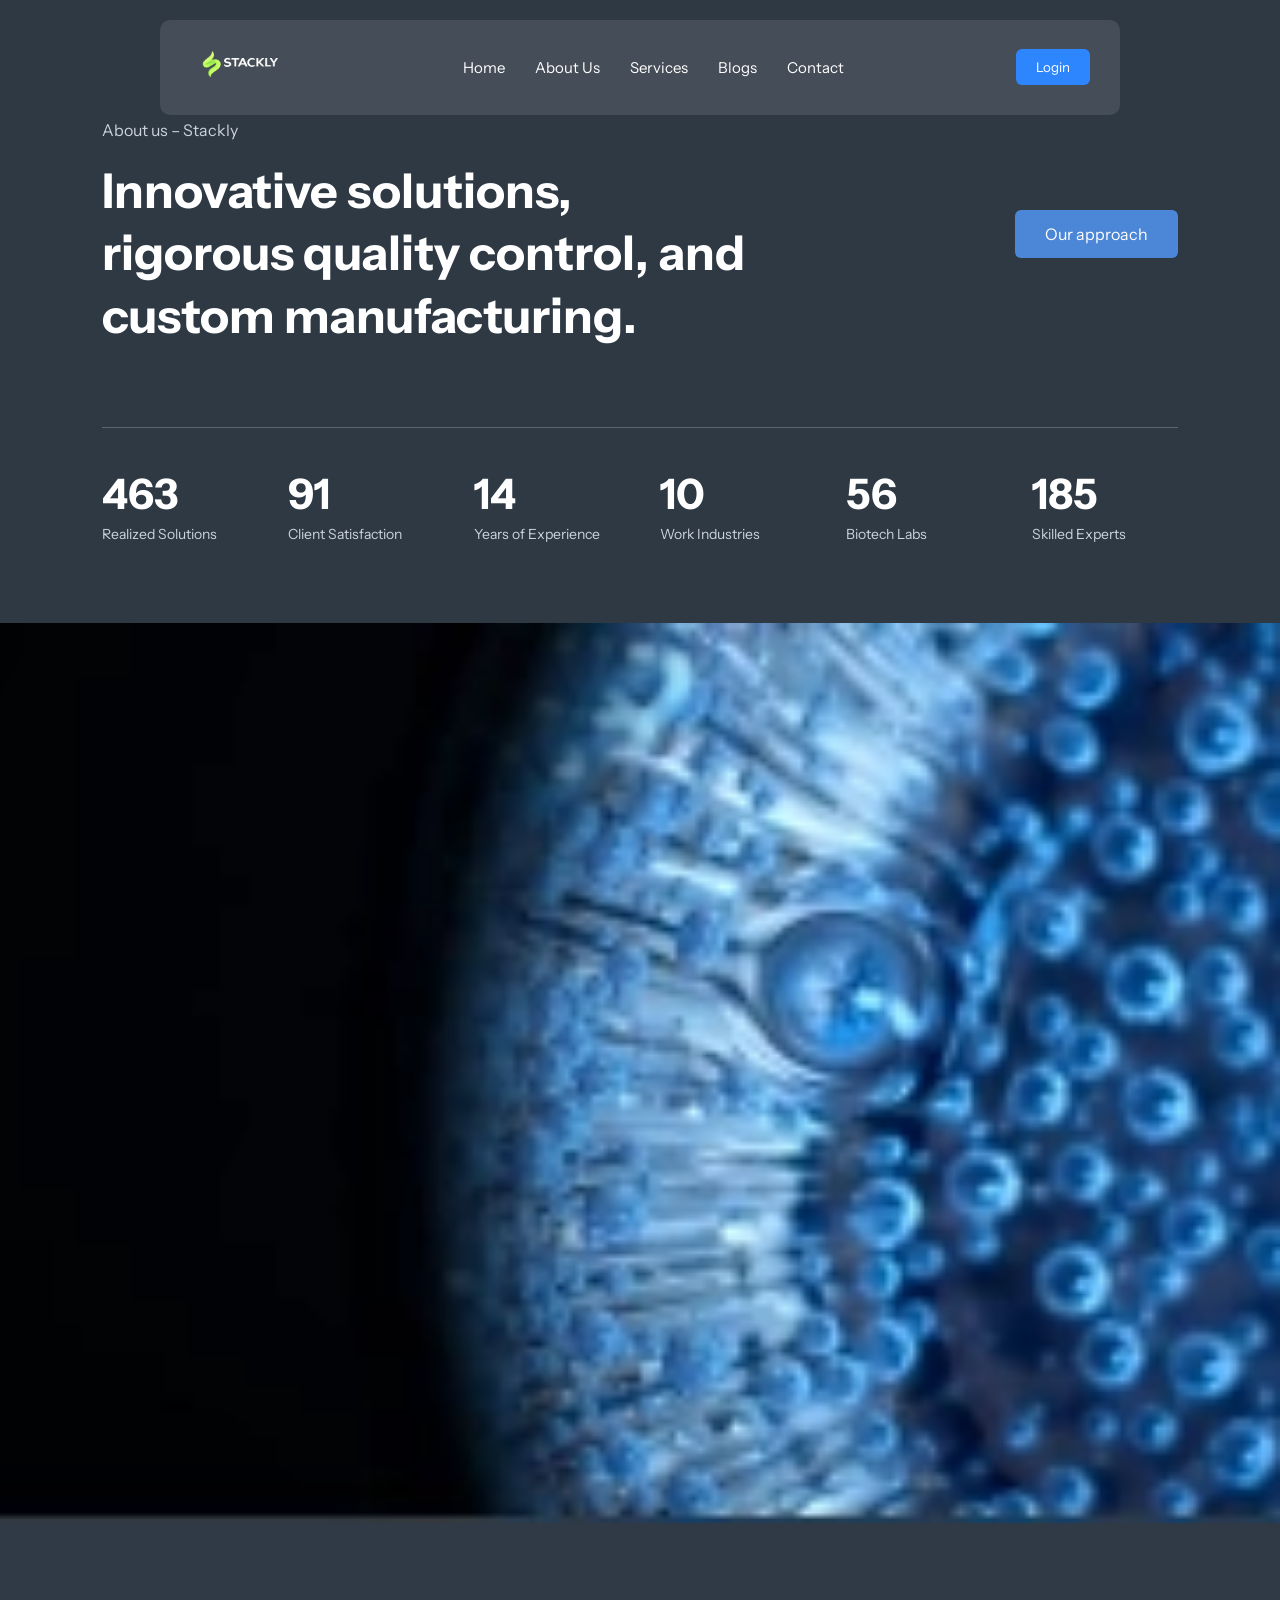
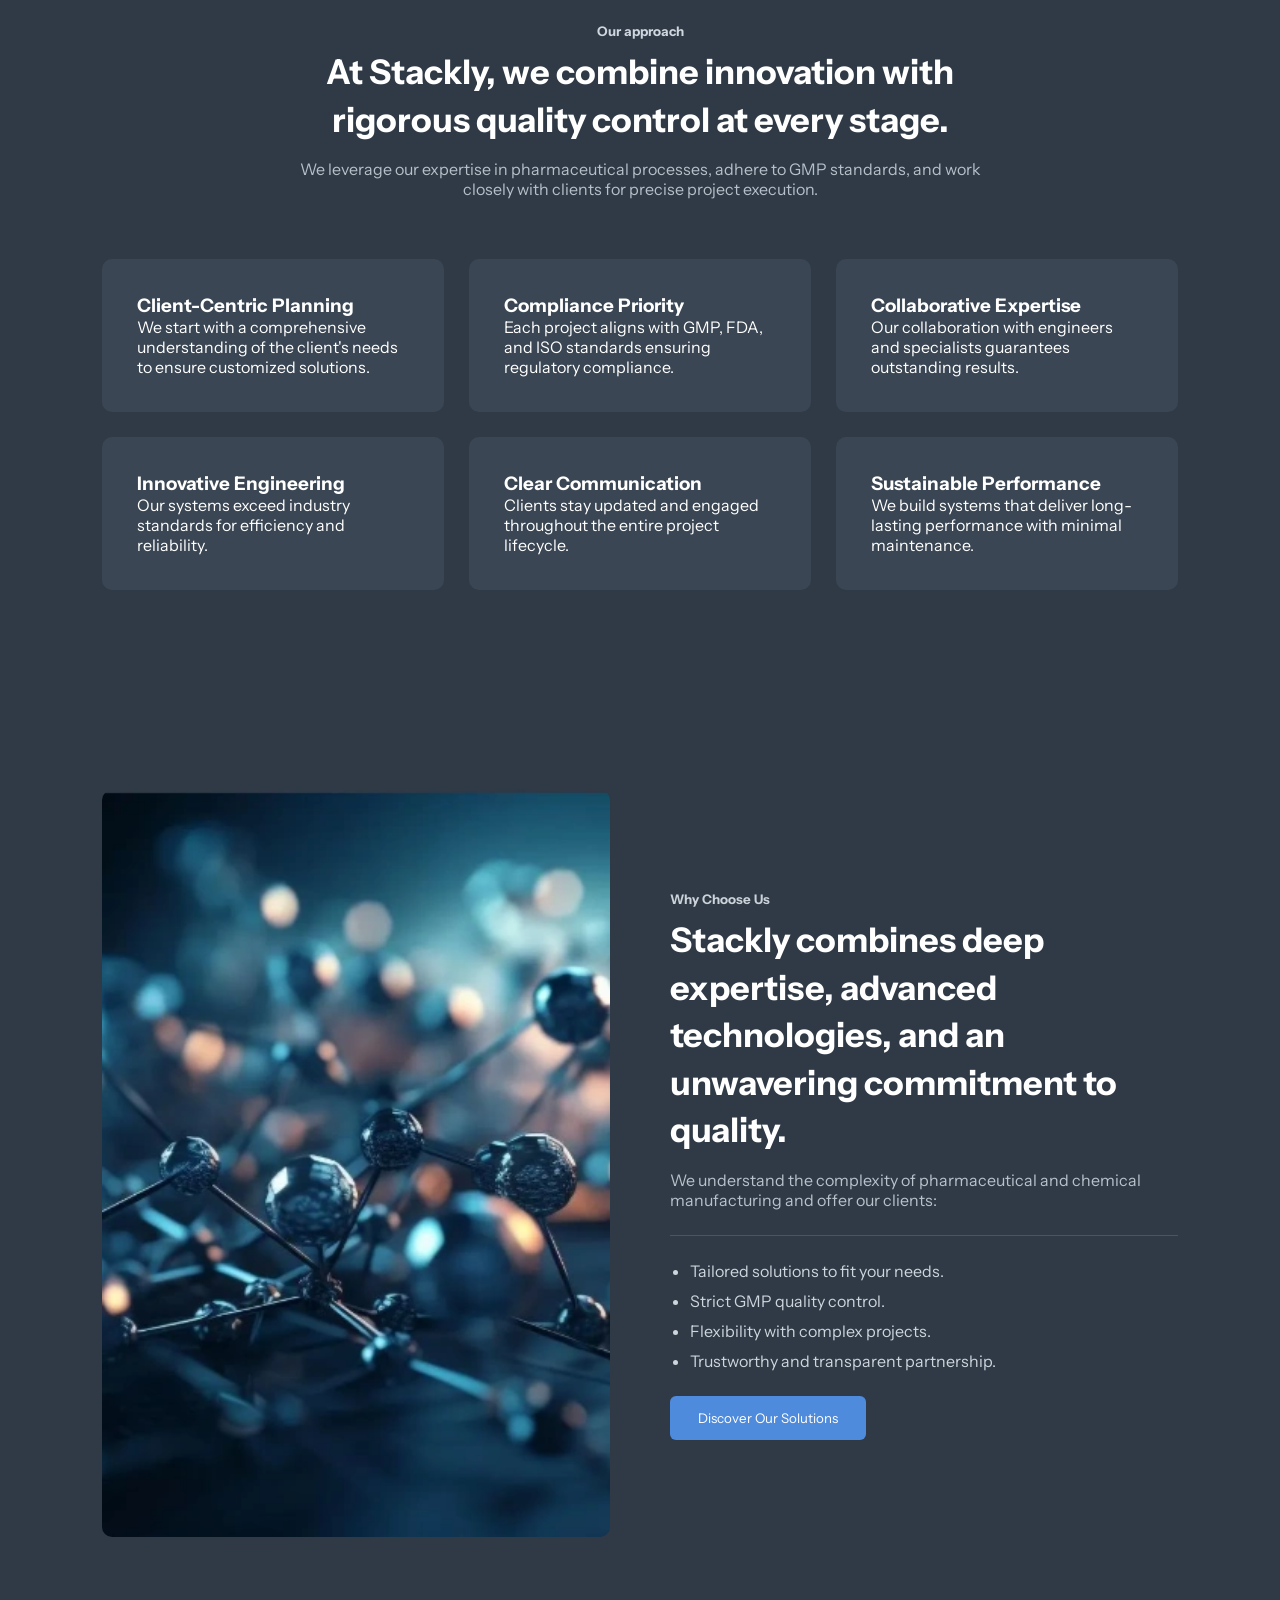
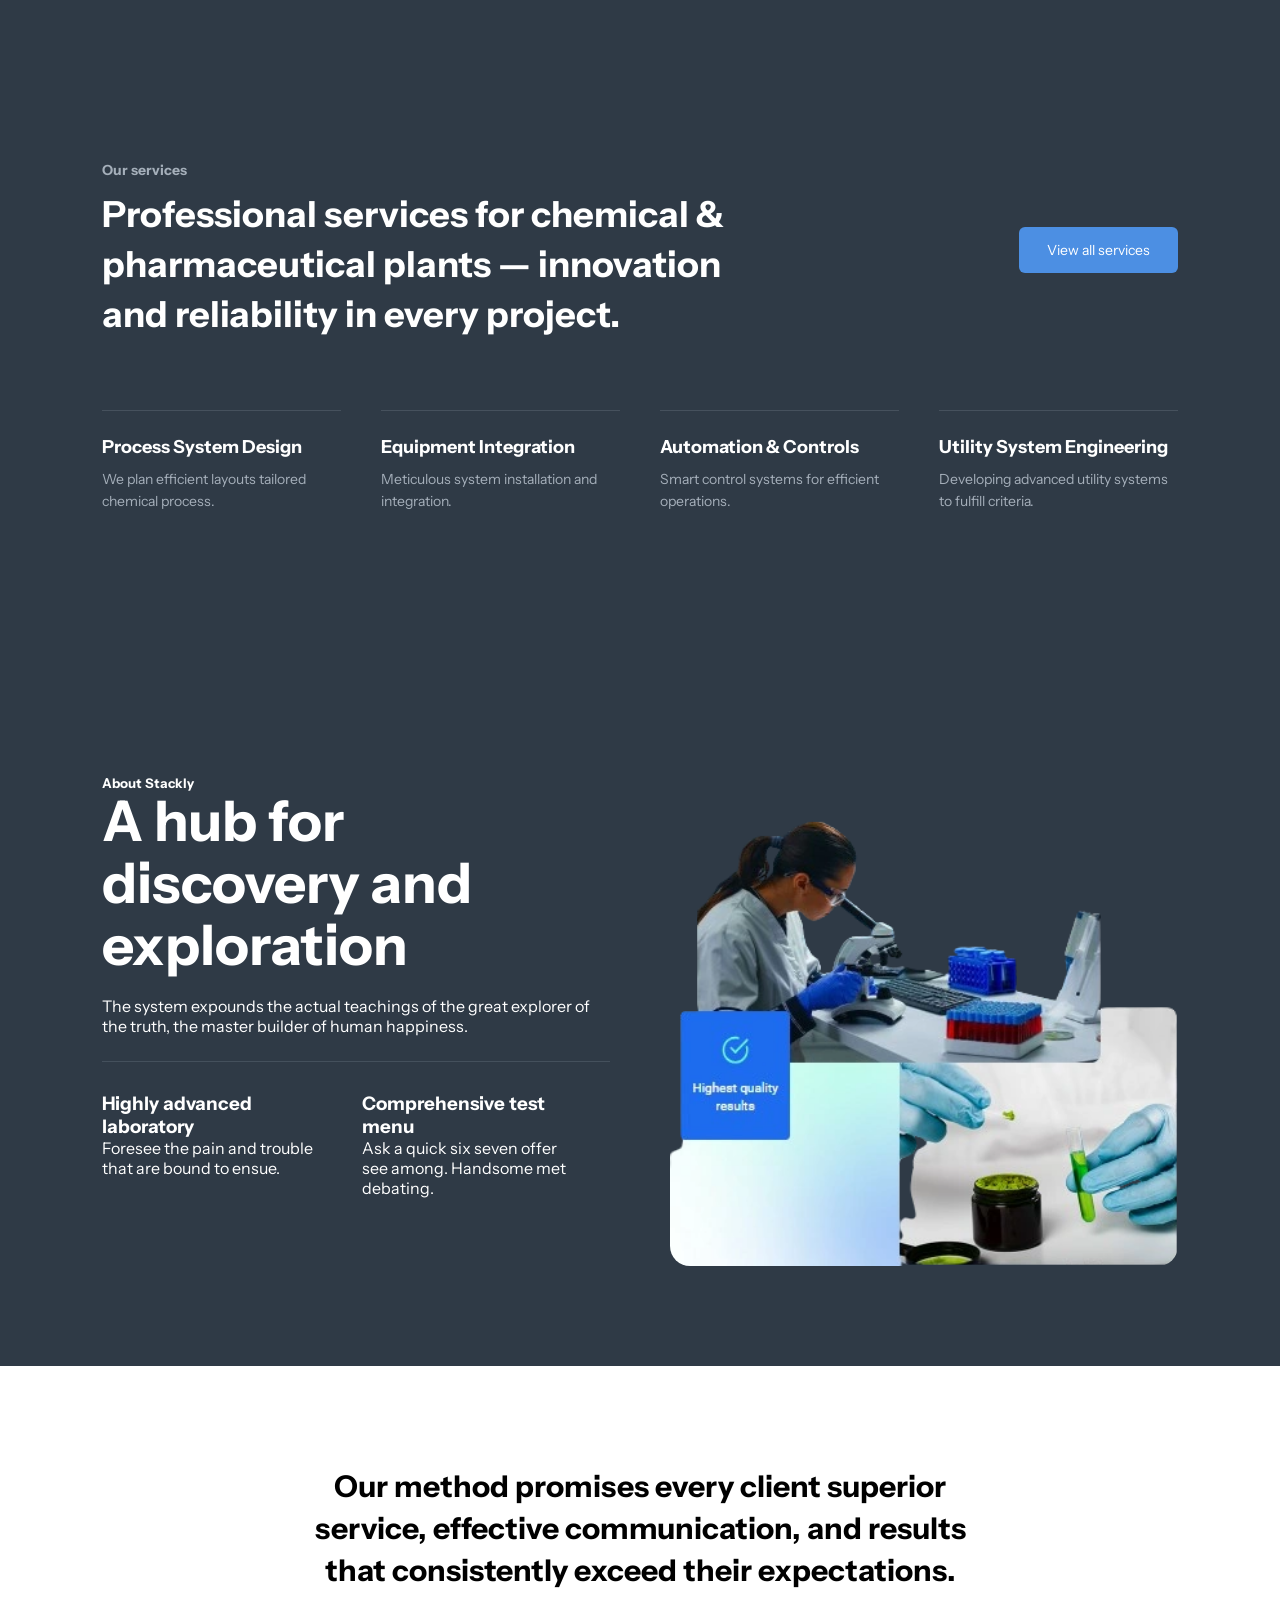
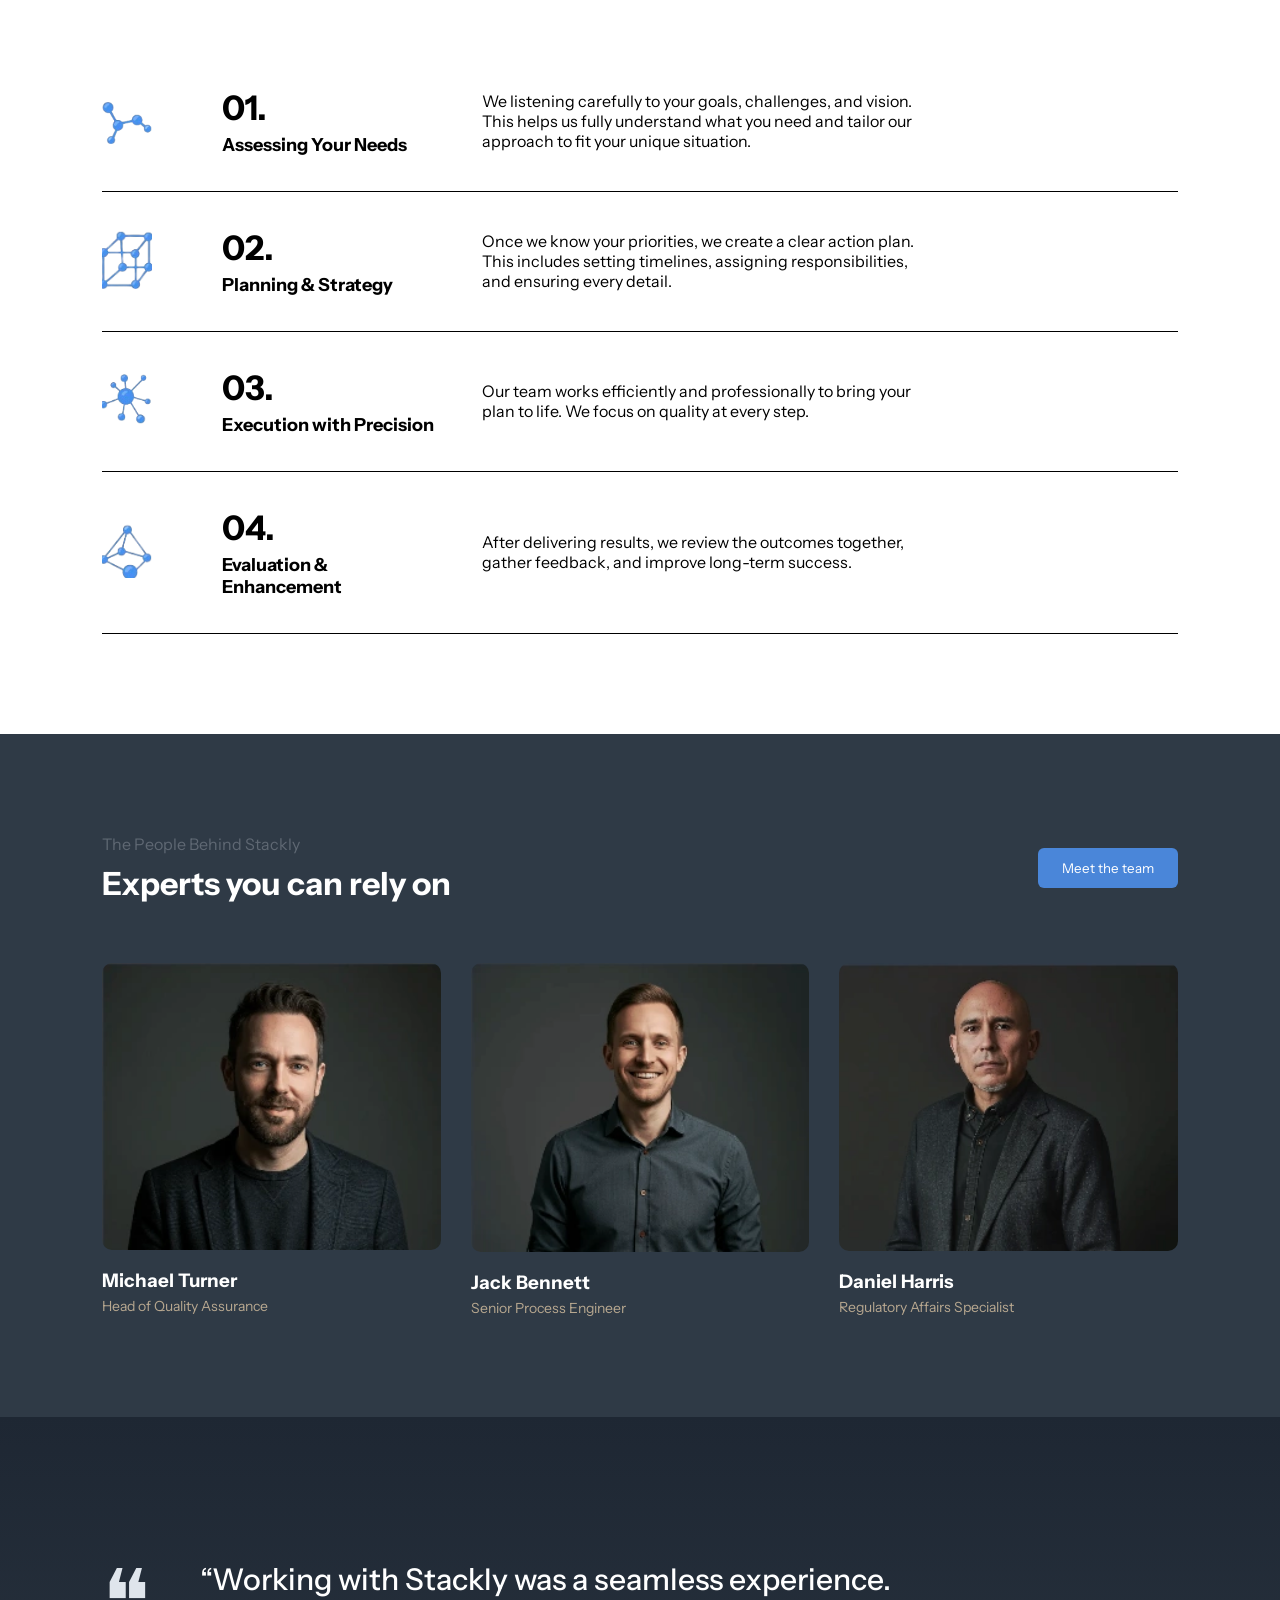
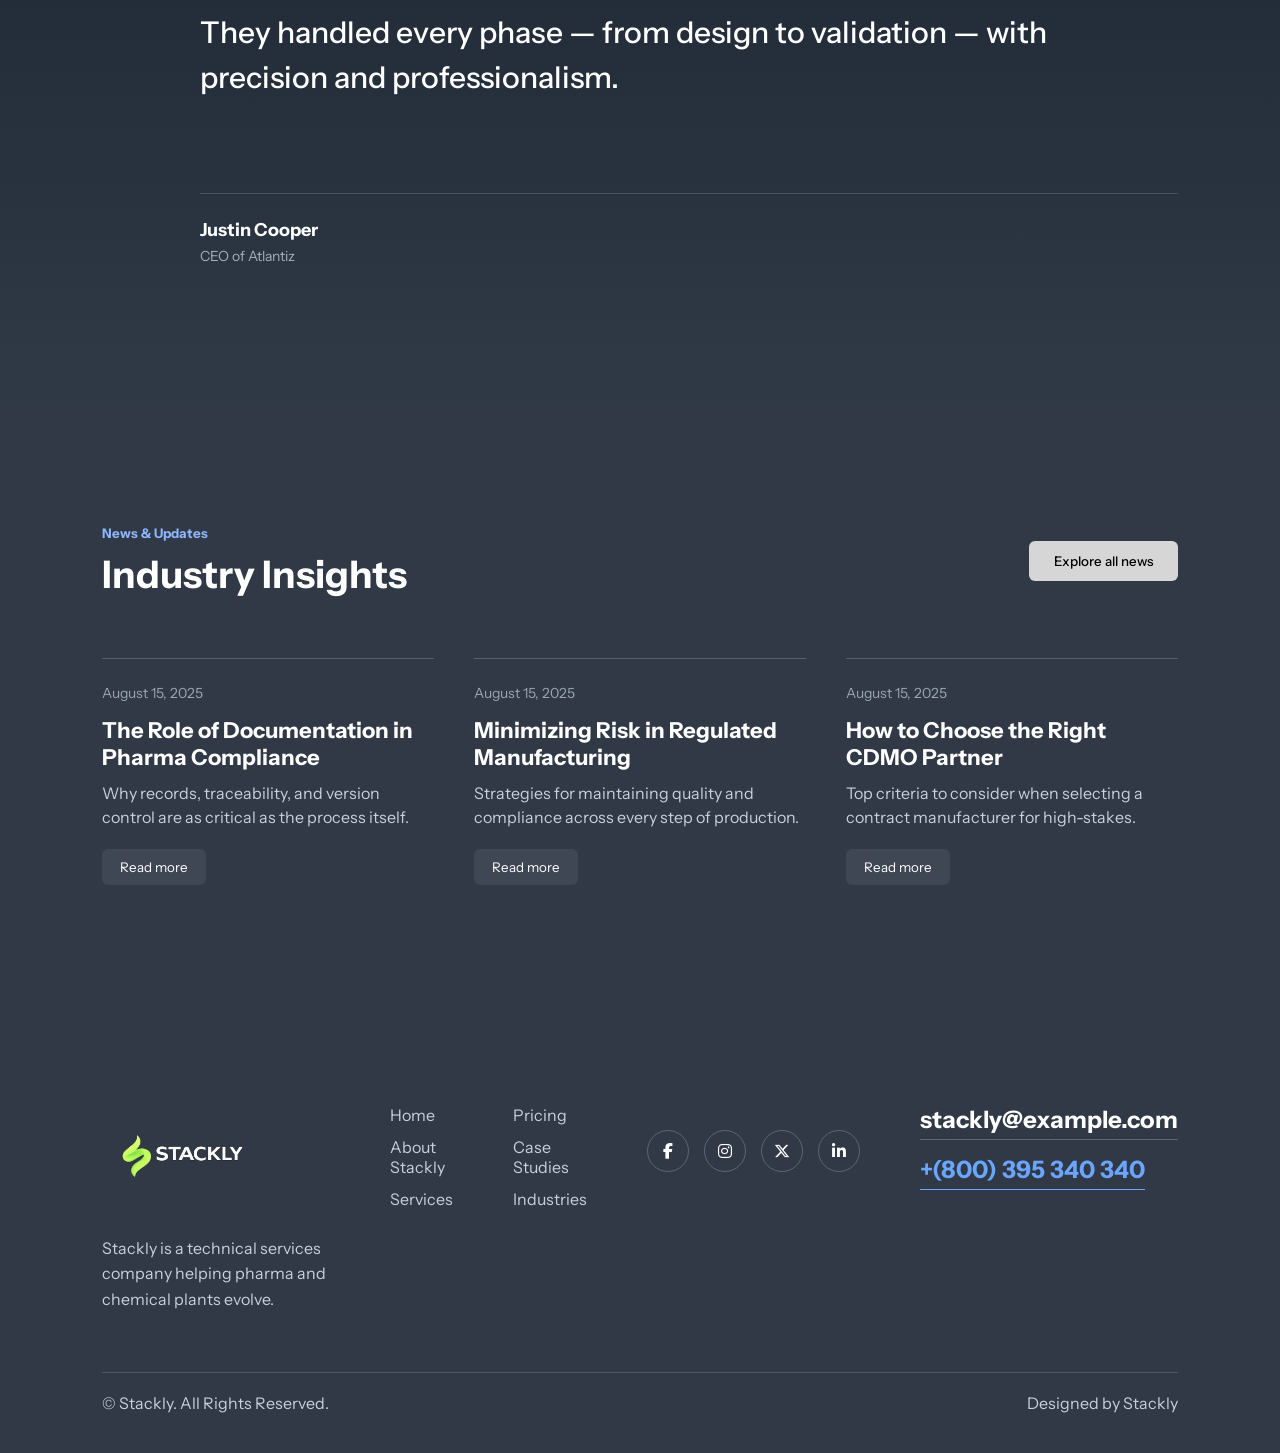
==== aboutus.html @ ab6d6311 "new commit" ====
<!DOCTYPE html>
<html lang="en">

<head>
<meta charset="UTF-8">
<meta name="viewport" content="width=device-width, initial-scale=1.0">

<title>Stackly Biotechnology</title>

<link href="https://fonts.googleapis.com/css2?family=Instrument+Sans:wght@300;400;500;600;700&display=swap" rel="stylesheet">
<link rel="stylesheet" href="https://cdnjs.cloudflare.com/ajax/libs/font-awesome/6.5.1/css/all.min.css">
<link rel="stylesheet" href="style.css">
</head>


<body>


<header class="navbar">
<div class="nav-container">

<div class="logo">
<a href="index.html">
<img src="images/loo.webp" alt="logo">
</a>
</div>


<nav class="nav-links" id="navLinks">

<div class="mobile-top">

<img src="images/loo.webp" class="mobile-logo">

<span class="close-menu" id="closeMenu">✕</span>

</div>

<a href="index.html">Home</a>
<a href="aboutus.html">About Us</a>
<a href="services.html">Services</a>
<a href="blogs.html">Blogs</a>
<a href="contact.html">Contact</a>

<a href="login.html" class="mobile-login">
<button class="mobile-btn">Login</button>
</a>

</nav>



<button class="login-btn">Login</button>

<div class="hamburger" id="hamburger">☰</div>

</div>

</header>








<section class="about-hero">

<div class="about-container">

<div class="about-left">

<p class="about-small">About us – Stackly</p>

<h1>
Innovative solutions, rigorous
quality control, and custom
manufacturing.
</h1>

</div>

<div class="about-right">
<button class="about-btn" onclick="window.location.href='404.html'">
Our approach
</button>
</div>

</div>


<div class="stats">

<div class="stat">
<h2 class="counter" data-target="500">0</h2>
<p>Realized Solutions</p>
</div>

<div class="stat">
<h2 class="counter" data-target="98">0</h2>
<p>Client Satisfaction</p>
</div>

<div class="stat">
<h2 class="counter" data-target="15">0</h2>
<p>Years of Experience</p>
</div>

<div class="stat">
<h2 class="counter" data-target="10">0</h2>
<p>Work Industries</p>
</div>

<div class="stat">
<h2 class="counter" data-target="60">0</h2>
<p>Biotech Labs</p>
</div>

<div class="stat">
<h2 class="counter" data-target="200">0</h2>
<p>Skilled Experts</p>
</div>

</div>

</section>


<script>

    

const counters = document.querySelectorAll(".counter");

const observer = new IntersectionObserver(entries => {

entries.forEach(entry => {

if(entry.isIntersecting){

const counter = entry.target;
const target = +counter.getAttribute("data-target");

let count = 0;

const updateCounter = () => {

const increment = target / 120;

if(count < target){

count += increment;

counter.innerText = Math.ceil(count);

setTimeout(updateCounter,20);

}else{

counter.innerText = target + "+";

}

};

updateCounter();

observer.unobserve(counter);

}

});

},{threshold:0.5});

counters.forEach(counter=>{
observer.observe(counter);
});


</script>



<section class="hero-image-section">

<img src="images/dark.webp" alt="Biotechnology Microscope" class="hero-img">

</section>


<section class="approach">

<div class="approach-title">
<h5>Our approach</h5>
<h2>At Stackly, we combine innovation with rigorous quality control at every stage.</h2>
<p>
We leverage our expertise in pharmaceutical processes, adhere to GMP standards,
and work closely with clients for precise project execution.
</p>
</div>

<div class="approach-grid">

<div class="card reveal">
<h3>Client-Centric Planning</h3>
<p>We start with a comprehensive understanding of the client's needs to ensure customized solutions.</p>
</div>

<div class="card reveal">
<h3>Compliance Priority</h3>
<p>Each project aligns with GMP, FDA, and ISO standards ensuring regulatory compliance.</p>
</div>

<div class="card reveal">
<h3>Collaborative Expertise</h3>
<p>Our collaboration with engineers and specialists guarantees outstanding results.</p>
</div>

<div class="card reveal">
<h3>Innovative Engineering</h3>
<p>Our systems exceed industry standards for efficiency and reliability.</p>
</div>

<div class="card reveal">
<h3>Clear Communication</h3>
<p>Clients stay updated and engaged throughout the entire project lifecycle.</p>
</div>

<div class="card reveal">
<h3>Sustainable Performance</h3>
<p>We build systems that deliver long-lasting performance with minimal maintenance.</p>
</div>

</div>

</section>


<script>

    function revealCards(){

let reveals = document.querySelectorAll(".reveal");

for(let i = 0; i < reveals.length; i++){

let windowHeight = window.innerHeight;
let elementTop = reveals[i].getBoundingClientRect().top;
let elementVisible = 120;

if(elementTop < windowHeight - elementVisible){
reveals[i].classList.add("active");
}

}

}

window.addEventListener("scroll", revealCards);
</script>










<section class="why-section">

<div class="why-container">

<div class="why-image reveal">
<img src="images/c.webp" alt="biotech image">
</div>

<div class="why-content">

<h5>Why Choose Us</h5>

<h2>
Stackly combines deep expertise,
advanced technologies, and an
unwavering commitment to quality.
</h2>

<p>
We understand the complexity of pharmaceutical and chemical
manufacturing and offer our clients:
</p>

<hr>

<ul class="why-list">

<li>Tailored solutions to fit your needs.</li>
<li>Strict GMP quality control.</li>
<li>Flexibility with complex projects.</li>
<li>Trustworthy and transparent partnership.</li>

</ul>
<button class="discover-btn" onclick="window.location.href='404.html'">
Discover Our Solutions
</button>
</div>

</div>

</section>


<script>

    function revealOnScroll(){

let reveals = document.querySelectorAll(".reveal");

for(let i = 0; i < reveals.length; i++){

let windowHeight = window.innerHeight;
let elementTop = reveals[i].getBoundingClientRect().top;
let elementVisible = 120;

if(elementTop < windowHeight - elementVisible){
reveals[i].classList.add("active");
}

}

}

window.addEventListener("scroll", revealOnScroll);
</script>






<section class="bio-services-section">

<div class="bio-services-container">

<div class="bio-services-header">

<div class="bio-services-title">
<h5>Our services</h5>

<h2>
Professional services for chemical &
pharmaceutical plants — innovation
and reliability in every project.
</h2>
</div>

<button class="bio-services-btn" onclick="window.location.href='404.html'">
View all services
</button>


</div>


<div class="bio-services-grid">

<div class="bio-service-card bio-scroll-left">
<h3>Process System Design</h3>
<p>We plan efficient layouts tailored chemical process.</p>
</div>

<div class="bio-service-card bio-scroll-left">
<h3>Equipment Integration</h3>
<p>Meticulous system installation and integration.</p>
</div>

<div class="bio-service-card bio-scroll-left">
<h3>Automation & Controls</h3>
<p>Smart control systems for efficient operations.</p>
</div>

<div class="bio-service-card bio-scroll-left">
<h3>Utility System Engineering</h3>
<p>Developing advanced utility systems to fulfill criteria.</p>
</div>

</div>

</div>
</section>



<section class="lab-section">

<div class="lab-container">

<div class="lab-content reveal">

<h5>About Stackly</h5>

<h1>
A hub for discovery
and exploration
</h1>

<p>
The system expounds the actual teachings of the great explorer
of the truth, the master builder of human happiness.
</p>

<hr>

<div class="lab-features">

<div class="feature">
<h3>Highly advanced laboratory</h3>
<p>Foresee the pain and trouble that are bound to ensue.</p>
</div>

<div class="feature">
<h3>Comprehensive test menu</h3>
<p>Ask a quick six seven offer see among. Handsome met debating.</p>
</div>

</div>

</div>


<div class="lab-image reveal">

<img src="images/k.webp" alt="lab">

</div>

</div>

</section>

<script>

    function revealContent(){

let reveals = document.querySelectorAll(".reveal");

for(let i=0;i<reveals.length;i++){

let windowHeight = window.innerHeight;
let elementTop = reveals[i].getBoundingClientRect().top;
let elementVisible = 120;

if(elementTop < windowHeight - elementVisible){
reveals[i].classList.add("active");
}

}

}

window.addEventListener("scroll", revealContent);
</script>



<section class="method-section">

<div class="method-title">

<h2>
Our method promises every client superior service, effective communication,
and results that consistently exceed their expectations.
</h2>

</div>


<div class="method-list">


<!-- ITEM 1 -->

<div class="method-item reveal">

<div class="method-icon">
<img src="images/oo (1).webp" alt="">
</div>

<div class="method-number">
<h3>01.</h3>
<h4>Assessing Your Needs</h4>
</div>

<div class="method-text">
<p>
We listening carefully to your goals, challenges, and vision.
This helps us fully understand what you need and tailor our
approach to fit your unique situation.
</p>
</div>

</div>


<!-- ITEM 2 -->

<div class="method-item reveal">

<div class="method-icon">
<img src="images/oo (2).webp" alt="">
</div>

<div class="method-number">
<h3>02.</h3>
<h4>Planning & Strategy</h4>
</div>

<div class="method-text">
<p>
Once we know your priorities, we create a clear action plan.
This includes setting timelines, assigning responsibilities,
and ensuring every detail.
</p>
</div>

</div>


<!-- ITEM 3 -->

<div class="method-item reveal">

<div class="method-icon">
<img src="images/oo (3).webp" alt="">
</div>

<div class="method-number">
<h3>03.</h3>
<h4>Execution with Precision</h4>
</div>

<div class="method-text">
<p>
Our team works efficiently and professionally to bring your
plan to life. We focus on quality at every step.
</p>
</div>

</div>


<!-- ITEM 4 -->

<div class="method-item reveal">

<div class="method-icon">
<img src="images/oo (4).webp" alt="">
</div>

<div class="method-number">
<h3>04.</h3>
<h4>Evaluation & Enhancement</h4>
</div>

<div class="method-text">
<p>
After delivering results, we review the outcomes together,
gather feedback, and improve long-term success.
</p>
</div>

</div>

</div>

</section>


<script>

    function revealMethod(){

let reveals = document.querySelectorAll(".reveal");

for(let i=0;i<reveals.length;i++){

let windowHeight = window.innerHeight;
let elementTop = reveals[i].getBoundingClientRect().top;
let elementVisible = 120;

if(elementTop < windowHeight - elementVisible){
reveals[i].classList.add("active");
}

}

}

window.addEventListener("scroll", revealMethod);
</script>



<section class="team-section">

<div class="team-header">

<div class="team-title">
<p class="team-small">The People Behind Stackly</p>
<h2>Experts you can rely on</h2>
</div>

<button class="team-btn" onclick="window.location.href='404.html'">
Meet the team
</button>

</div>


<div class="team-grid">

<!-- TEAM MEMBER 1 -->

<div class="team-card reveal">

<img src="images/blog (7).webp" alt="">

<h3>Michael Turner</h3>

<p class="team-role">Head of Quality Assurance</p>

</div>


<!-- TEAM MEMBER 2 -->

<div class="team-card reveal">

<img src="images/t (2).webp" alt="">

<h3>Jack Bennett</h3>

<p class="team-role">Senior Process Engineer</p>

</div>


<!-- TEAM MEMBER 3 -->

<div class="team-card reveal">

<img src="images/t (3).webp" alt="">

<h3>Daniel Harris</h3>

<p class="team-role">Regulatory Affairs Specialist</p>

</div>

</div>

</section>


<script>

    function revealTeam(){

let reveals = document.querySelectorAll(".reveal");

for(let i=0;i<reveals.length;i++){

let windowHeight = window.innerHeight;
let elementTop = reveals[i].getBoundingClientRect().top;
let elementVisible = 120;

if(elementTop < windowHeight - elementVisible){
reveals[i].classList.add("active");
}

}

}

window.addEventListener("scroll", revealTeam);
</script>







<section class="bio-testimonial-area">

<div class="bio-testimonial-wrapper">

<div class="bio-quote-mark">
❝
</div>

<div class="bio-testimonial-body">

<p class="bio-testimonial-message">

<span class="bio-line">
“Working with Stackly was a seamless experience.
</span>

<span class="bio-line">
They handled every phase — from design to validation — with precision and professionalism.
</span>

<span class="bio-line">
We saw measurable improvements in efficiency and quality.”
</span>

</p>

<div class="bio-divider-line"></div>

<div class="bio-client-info">

<h3>Justin Cooper</h3>
<p>CEO of Atlantiz</p>

</div>

</div>

</div>

</section>

<section class="insights-section">

<div class="insights-header">

<div class="insights-title">

<h5>News & Updates</h5>
<h2>Industry Insights</h2>

</div>


<button class="explore-btn" onclick="window.location.href='404.html'">
Explore all news
</button>


</div>


<div class="insights-grid">

<!-- CARD 1 -->

<div class="insight-card insight-scroll">

<p class="date">August 15, 2025</p>

<h3>The Role of Documentation in Pharma Compliance</h3>

<p class="desc">
Why records, traceability, and version control are
as critical as the process itself.
</p>

<button class="read-btn">Read more</button>

</div>



<!-- CARD 2 -->

<div class="insight-card insight-scroll">

<p class="date">August 15, 2025</p>

<h3>Minimizing Risk in Regulated Manufacturing</h3>

<p class="desc">
Strategies for maintaining quality and compliance
across every step of production.
</p>

<button class="read-btn">Read more</button>

</div>



<!-- CARD 3 -->

<div class="insight-card insight-scroll">

<p class="date">August 15, 2025</p>

<h3>How to Choose the Right CDMO Partner</h3>

<p class="desc">
Top criteria to consider when selecting a contract
manufacturer for high-stakes.
</p>

<button class="read-btn">Read more</button>

</div>

</div>

</section>




<footer class="footer scroll-footer">

<div class="footer-container">

<!-- LEFT SECTION -->

<div class="footer-left">

<a href="index.html">
<img src="images/loo.webp" class="footer-logo" alt="logo">
</a>


<p>
Stackly is a technical services company helping pharma
and chemical plants evolve.
</p>

</div>


<!-- MIDDLE LINKS -->

<div class="footer-links">

<div class="footer-col">

<a href="index.html">Home</a>
<a href="aboutus.html">About Stackly</a>
<a href="services.html">Services</a>

</div>


<div class="footer-col">

<a href="404.html">Pricing</a>
<a href="404.html">Case Studies</a>
<a href="404.html">Industries</a>

</div>

<div class="footer-social">

<a href="404.html" class="social-icon">
<i class="fa-brands fa-facebook-f"></i>
</a>

<a href="404.html" class="social-icon">
<i class="fa-brands fa-instagram"></i>
</a>

<a href="404.html" class="social-icon">
<i class="fa-brands fa-x-twitter"></i>
</a>

<a href="404.html" class="social-icon">
<i class="fa-brands fa-linkedin-in"></i>
</a>

</div>

</div>



<!-- RIGHT CONTACT -->

<div class="footer-contact">

<h3>stackly@example.com</h3>

<h2>+(800) 395 340 340</h2>

</div>

</div>



<div class="footer-bottom">

<p>© Stackly. All Rights Reserved.</p>

<p>Designed by Stackly</p>

</div>

</footer>


<script>

    

const footer = document.querySelector(".scroll-footer");

function revealFooter(){

const elementTop = footer.getBoundingClientRect().top;
const screenHeight = window.innerHeight;

if(elementTop < screenHeight - 100){

footer.classList.add("show");

}

}

window.addEventListener("scroll", revealFooter);
revealFooter();

</script>
<script src="main.js"></script>

<!-- Scroll To Top Button -->
<button id="scrollTopBtn">
↑
</button>

<script>

    

let scrollBtn = document.getElementById("scrollTopBtn");

window.onscroll = function() {

if (document.body.scrollTop > 200 || document.documentElement.scrollTop > 200) {
scrollBtn.style.display = "flex";
} else {
scrollBtn.style.display = "none";
}

};

scrollBtn.onclick = function() {

window.scrollTo({
top: 0,
behavior: "smooth"
});

};


    </script>

</body>
</html>
---- style.css ----
*{
margin:0;
padding:0;
box-sizing:border-box;
font-family:"Instrument Sans",sans-serif;
}

body{
overflow-x:hidden;
}


/* NAVBAR */

.navbar{
position:fixed;
width:100%;
top:0;
z-index:1000;

display:flex;
justify-content:center;
padding:20px 0;
}

.nav-container{

width:75%;
background:#454d58;

display:grid;
grid-template-columns:auto 1fr auto auto;

align-items:center;

padding:12px 30px;
border-radius:10px;
}


/* LOGO */

.logo img{
height:35px;
}


/* CENTER NAV */

.nav-links{

display:flex;
justify-content:center;
gap:30px;

}

.nav-links a{
color:white;
text-decoration:none;
font-size:15px;
}


/* LOGIN BUTTON */

.login-btn{

padding:10px 20px;
background:#2e86ff;
color:white;

border:none;
border-radius:6px;
cursor:pointer;

}


/* HAMBURGER */

.hamburger{
display:none;
font-size:26px;
color:white;
cursor:pointer;
}


/* MOBILE TOP */

.mobile-top{
display:none;
}



/* HERO */

.hero{

height:100vh;
display:flex;
align-items:center;
justify-content:space-between;

padding:0 8%;

position:relative;
overflow:hidden;

}


/* MOVING BACKGROUND */

.hero::before{

content:"";

position:absolute;
top:0;
left:0;

width:120%;
height:120%;

background-image:url("images/micor.webp");
background-size:cover;
background-position:center;

z-index:-1;

animation:waterMove 12s linear infinite;

}


/* BACKGROUND ANIMATION */

@keyframes waterMove{

0%{
transform:scale(1) translate(0,0);
}

25%{
transform:scale(1.05) translate(-30px,-20px);
}

50%{
transform:scale(1.1) translate(-60px,-40px);
}

75%{
transform:scale(1.05) translate(-30px,-20px);
}

100%{
transform:scale(1) translate(0,0);
}

}



/* HERO TEXT */

.hero-left{
max-width:520px;
z-index:2;
}

.hero-left h4{
color:#7cc2ff;
margin-bottom:10px;
}

.hero-left h1{
font-size:52px;
line-height:1.2;
margin-bottom:20px;
color:white;
}

.hero-left span{
color:#4aa3ff;
}

.hero-left p{
color:#cfe8ff;
line-height:1.6;
margin-bottom:25px;
}



/* BUTTON */

.cta-btn{
padding:14px 26px;
border:none;
border-radius:6px;

background:#2e86ff;
color:white;

cursor:pointer;
}



/* HERO IMAGE */

.hero-right img{
width:320px;
border-radius:12px;
z-index:2;
}



/* MOBILE */

@media(max-width:768px){

.login-btn{
display:none;
}

.hamburger{
display:block;
justify-self:end;
}

/* MOBILE MENU */


.nav-links{

position:fixed;
top:0;
left:-100%;

width:100%;
height:100vh;

background:#454d58;

display:flex;
flex-direction:column;

align-items:flex-start;
justify-content:flex-start;

padding:30px;

gap:20px;

transition:0.4s;

}

.nav-links.active{
left:0;
}



.mobile-top{
display:flex;
align-items:center;
justify-content:space-between;

width:100%;

margin-bottom:40px;
}

.mobile-logo{
height:30px;
}

.close-menu{
font-size:26px;
cursor:pointer;
color:white;
}

.nav-links a{
font-size:18px;
}



.hero{
flex-direction:column;
padding-top:120px;
}

.hero-left h1{
font-size:34px;
}

.hero-right{
margin-top:40px;
}

}



/* SCROLL ANIMATION */

.scroll{
opacity:0;
transform:translateY(60px);
transition:1s;
}

.scroll.show{
opacity:1;
transform:translateY(0);
}



/* SECTION */

.stats-section{
background:#303945;
padding:120px 8%;
color:white;
}

/* LAYOUT */

.stats-container{
display:flex;
gap:60px;
align-items:flex-start;
}


/* LEFT GRID */

.stats-grid{
display:grid;
grid-template-columns:repeat(2,1fr);
gap:25px;
flex:1;
}

/* CARDS */

.stat-card{
background:#3a434d;
padding:40px;
border-radius:10px;
}

.stat-card h2{
font-size:40px;
margin-bottom:10px;
}

.stat-card p{
color:#b6c2ce;
}


/* RIGHT CONTENT */

.stats-content{
flex:1;
}

.stats-content h4{
color:#9db9ff;
margin-bottom:15px;
}

.stats-content h2{
font-size:34px;
line-height:1.4;
margin-bottom:20px;
}

.stats-content p{
color:#b6c2ce;
margin-bottom:30px;
}

.stats-image{
width:100%;
border-radius:10px;
}



/* SCROLL ANIMATION */

.scroll-left{
opacity:0;
transform:translateX(-60px);
transition:1s ease;
}

.scroll-up{
opacity:0;
transform:translateY(60px);
transition:1s ease;
}

.show{
opacity:1;
transform:translate(0,0);
}



/* MOBILE */

@media(max-width:768px){

.stats-container{
flex-direction:column;
}

.stats-grid{
grid-template-columns:1fr;
}

.stats-content{
text-align:left;
}

.stats-content h2{
font-size:26px;
}

}



/* ABOUT SECTION */

.about-section{
background:#303945;
padding:120px 8%;
color:white;
}

.about-container{
display:flex;
align-items:center;
gap:60px;
}


/* IMAGE */

.about-image{
flex:1;
}

.about-image img{
width:100%;
border-radius:8px;
}


/* CONTENT */

.about-content{
flex:1;
}

.about-content h4{
color:#9db9ff;
margin-bottom:15px;
}

.about-content h2{
font-size:34px;
line-height:1.4;
margin-bottom:20px;
}

.about-content p{
color:#b6c2ce;
line-height:1.6;
margin-bottom:30px;
}


/* DIVIDER */

.about-divider{
height:1px;
background:#4a5663;
margin:30px 0;
}


/* ICON ROW */

.about-icons{
display:flex;
gap:40px;
}

.icon-item{
display:flex;
align-items:center;
gap:10px;
font-size:18px;
color:white;
}

.icon-item span{
font-size:22px;
}


/* SCROLL ANIMATIONS */

.scroll-left{
opacity:0;
transform:translateX(-60px);
transition:1s ease;
}

.scroll-up{
opacity:0;
transform:translateY(60px);
transition:1s ease;
}

.show{
opacity:1;
transform:translate(0,0);
}


/* MOBILE */

@media(max-width:768px){

.about-container{
flex-direction:column;
}

.about-content{
text-align:left;
}

.about-content h2{
font-size:26px;
}

.about-icons{
flex-direction:column;
gap:20px;
}

}


.bio-services-section{
padding:120px 8%;
background:#2f3a46;
color:#ffffff;
}

.bio-services-container{
max-width:1400px;
margin:auto;
}

/* header */

.bio-services-header{
display:flex;
justify-content:space-between;
align-items:center;
margin-bottom:70px;
gap:40px;
}

/* title */

.bio-services-title h5{
color:#a5afba;
margin-bottom:10px;
font-size:14px;
}

.bio-services-title h2{
font-size:36px;
line-height:1.4;
max-width:650px;
}

/* button */

.bio-services-btn{
background:#4c8fe3;
color:white;
border:none;
padding:14px 28px;
border-radius:6px;
cursor:pointer;
font-size:14px;
transition:0.3s;
}

.bio-services-btn:hover{
background:#3b78d1;
}

/* grid */

.bio-services-grid{
display:grid;
grid-template-columns:repeat(4,1fr);
gap:40px;
}

/* card */

.bio-service-card{
border-top:1px solid #46515d;
padding-top:25px;
transition:0.3s;
}

.bio-service-card h3{
font-size:18px;
margin-bottom:10px;
}

.bio-service-card p{
color:#a5afba;
font-size:14px;
line-height:1.6;
}

.bio-service-card:hover{
transform:translateY(-5px);
}


/* ============================= */
/* TABLET */
/* ============================= */

@media (max-width:1024px){

.bio-services-header{
flex-direction:column;
align-items:flex-start;
gap:25px;
}

.bio-services-title h2{
font-size:30px;
max-width:100%;
}

.bio-services-grid{
grid-template-columns:repeat(2,1fr);
gap:35px;
}

}


/* ============================= */
/* MOBILE */
/* ============================= */

@media (max-width:768px){

.bio-services-section{
padding:80px 6%;
}

.bio-services-title h2{
font-size:26px;
line-height:1.4;
}

.bio-services-btn{
width:100%;
text-align:center;
}

.bio-services-grid{
grid-template-columns:1fr;
gap:30px;
}

}


/* ============================= */
/* SMALL MOBILE */
/* ============================= */

@media (max-width:480px){

.bio-services-title h2{
font-size:22px;
}

.bio-service-card h3{
font-size:16px;
}

.bio-service-card p{
font-size:13px;
}

}


/* HOW WE WORK */

.work-section{

margin-top:80px;

background:url("images/work-bg.jpg");
background-size:cover;
background-position:center;

border-radius:10px;

height:420px;

display:flex;
align-items:center;
justify-content:center;
}


.work-card{

background:rgba(30,50,80,0.85);

padding:40px;
border-radius:10px;

max-width:420px;
text-align:left;

backdrop-filter:blur(6px);

}

.work-card h5{
color:#9db9ff;
margin-bottom:10px;
}

.work-card h2{
margin-bottom:15px;
}

.work-card p{
color:#d0d9e2;
}


/* SCROLL ANIMATION */

.scroll-left{
opacity:0;
transform:translateX(-60px);
transition:1s;
}

.scroll-up{
opacity:0;
transform:translateY(60px);
transition:1s;
}

.show{
opacity:1;
transform:translate(0,0);
}



/* MOBILE */

@media(max-width:1024px){

.services-grid{
grid-template-columns:repeat(2,1fr);
}

}


@media(max-width:768px){

.services-header{
flex-direction:column;
align-items:flex-start;
gap:20px;
}

.services-title h2{
font-size:26px;
}

.services-grid{
grid-template-columns:1fr;
gap:30px;
}

.work-section{
height:auto;
padding:80px 20px;
}

.work-card{
max-width:100%;
}

}


/* SECTION */

.work-section{
position:relative;
height:520px;
background:#303945;
overflow:hidden;

display:flex;
align-items:center;
justify-content:center;
border-radius:10px;
}


/* WAVES */

.wave{
position:absolute;
width:200%;
height:200%;

background:radial-gradient(circle at 30% 30%, #2471d2, #0e4fa3);

opacity:0.7;

animation:waveMove 10s linear infinite;

top:-50%;
left:-50%;
}

.wave2{
animation-duration:14s;
opacity:0.4;
}


/* WAVE ANIMATION */

@keyframes waveMove{

0%{
transform:translateX(0) translateY(0) rotate(0deg);
}

50%{
transform:translateX(-100px) translateY(-60px) rotate(5deg);
}

100%{
transform:translateX(0) translateY(0) rotate(0deg);
}

}


/* CARD WRAPPER */

.work-card-wrapper{
position:relative;
z-index:2;
display:flex;
align-items:center;
justify-content:center;
}


/* LAYERS */

.layer{
position:absolute;
width:360px;
height:360px;

border-radius:12px;

background:#2471d2;
opacity:0.4;
}

.layer1{ transform:translate(30px,30px); }
.layer2{ transform:translate(20px,20px); }
.layer3{ transform:translate(10px,10px); }


/* CARD */

.work-card{

position:relative;

background:linear-gradient(180deg,#2c5fa5,#183d73);

padding:40px;
border-radius:12px;

max-width:360px;
color:white;
}

.work-card h5{
margin-bottom:10px;
opacity:0.8;
}

.work-card h2{
margin-bottom:15px;
}

.work-card p{
color:#d3e2ff;
line-height:1.6;
}


/* MOBILE */

@media(max-width:768px){

.work-section{
height:auto;
padding:80px 20px;
}

.layer{
display:none;
}

.work-card{
max-width:100%;
}

}



.industry-section{
background:#303945;
padding:120px 8%;
color:white;
}


/* LAYOUT */

.industry-container{
display:grid;
grid-template-columns:1fr 2fr 2fr;
gap:60px;
align-items:start;
}


/* LEFT TEXT */

.industry-left p{
color:#cbd5df;
line-height:1.6;
max-width:200px;
}


/* LIST */

.industry-list{
width:100%;
}


/* ITEM */

.industry-item{

display:flex;
justify-content:space-between;
align-items:center;

padding:25px 0;

border-bottom:1px solid #4b5663;

font-size:28px;

cursor:pointer;

transition:0.3s;

}

.industry-item:hover{
color:#4aa3ff;
}

.industry-item.active{
color:#4aa3ff;
}


/* ARROW */

.arrow{
font-size:20px;
opacity:0.8;
}


/* IMAGE */

.industry-image{
position:relative;
height:420px;
}

.industry-image img{

position:absolute;
width:100%;
height:100%;

object-fit:cover;

border-radius:10px;

opacity:0;

transition:0.5s;

}

.industry-image img.active{
opacity:1;
}



/* MOBILE */

@media(max-width:768px){

.industry-container{
grid-template-columns:1fr;
}

.industry-left{
margin-bottom:40px;
}

.industry-item{
font-size:20px;
}

.industry-image{
height:260px;
margin-top:40px;
}

}




.projects-section{
background:#303945;
padding:120px 8%;
color:white;
}


/* HEADER */

.projects-header{
text-align:center;
max-width:800px;
margin:auto;
margin-bottom:80px;
}

.projects-header h5{
color:#8fb7ff;
margin-bottom:10px;
}

.projects-header h2{
font-size:38px;
margin-bottom:15px;
}

.projects-header p{
color:#cbd5df;
}


/* GRID */

.projects-grid{
display:grid;
grid-template-columns:repeat(3,1fr);
gap:30px;
}


/* CARD */

.project-card{

background:#3b444f;

padding:40px;

border-radius:10px;

position:relative;

transition:0.4s;

cursor:pointer;

overflow:hidden;

}


.project-number{
color:#9fb7d9;
font-size:18px;
}


.line{
height:1px;
background:#5a6470;
margin:20px 0;
}


.project-card h3{
margin-bottom:10px;
}

.project-card p{
color:#cfd8e3;
}


/* IMAGE HOVER */

.image-hover{

background-size:cover;
background-position:center;

}

.image-hover::before{

content:"";

position:absolute;

inset:0;

background:rgba(0,0,0,0.45);

opacity:0;

transition:0.4s;

}


.image-hover:hover::before{
opacity:1;
}


.image-hover:hover{
transform:translateY(-8px);
background-size:110%;
}



/* SCROLL ANIMATION */

.project-scroll{
opacity:0;
transform:translateY(50px);
transition:0.8s;
}

.project-scroll.project-show{
opacity:1;
transform:translateY(0);
}



/* RESPONSIVE */

@media(max-width:900px){

.projects-grid{
grid-template-columns:repeat(2,1fr);
}

}

@media(max-width:600px){

.projects-grid{
grid-template-columns:1fr;
}

.projects-header h2{
font-size:26px;
}

}


/* IMAGE HOVER FOR EACH CARD */

.project-card::before{
content:"";
position:absolute;
inset:0;
background:rgba(0,0,0,0.5);
opacity:0;
transition:0.4s;
}

.project-card:hover::before{
opacity:1;
}

/* Hover animation */

.project-card:hover{
transform:translateY(-8px);
background-size:110%;
background-position:center;
background-repeat:no-repeat;
}

/* Images for each card */

.project1:hover{
background-image:url("images/b1\ \(7\).webp");
}

.project2:hover{
background-image:url("images/b1\ \(8\).webp");
}

.project3:hover{
background-image:url("images/b1\ \(9\).webp");
}

.project4:hover{
background-image:url("images/b1\ \(10\).webp");
}

.project5:hover{
background-image:url("images/b1\ \(11\).webp");
}

.project6:hover{
background-image:url("images/b1\ \(12\).webp");
}

/* keep text above image */

.project-card *{
position:relative;
z-index:2;
}


.bio-testimonial-area{
padding:140px 8%;
background:linear-gradient(to bottom,#1e2733,#2f3a46);
color:white;
}

.bio-testimonial-wrapper{
max-width:1100px;
margin:auto;
display:flex;
gap:50px;
align-items:flex-start;
}

/* quote icon */

.bio-quote-mark{
font-size:90px;
color:#dfe5ec;
line-height:1;
}

/* content */

.bio-testimonial-body{
flex:1;
}

/* text */

.bio-testimonial-message{
font-size:30px;
line-height:1.5;
font-weight:500;
margin-bottom:40px;
}

.bio-line{
display:block;
margin-bottom:8px;
}

/* divider */

.bio-divider-line{
width:100%;
height:1px;
background:#46515d;
margin-bottom:25px;
}

/* author */

.bio-client-info h3{
font-size:18px;
margin-bottom:6px;
}

.bio-client-info p{
color:#a5afba;
font-size:14px;
}


@media(max-width:600px){

.bio-testimonial-area{
padding:100px 6%;
}

.bio-testimonial-message{
font-size:20px;
line-height:1.6;
}

.bio-quote-mark{
font-size:60px;
}

.bio-client-info h3{
font-size:16px;
}

}


.bio-line{
opacity:0;
transform:translateY(40px);
transition:0.6s ease;
}

.bio-line.bio-show{
opacity:1;
transform:translateY(0);
}


.insights-section{

background:#303945;
padding:120px 8%;
color:white;

}


/* HEADER */

.insights-header{

display:flex;
justify-content:space-between;
align-items:center;

margin-bottom:60px;

}

.insights-title h5{

color:#8fb7ff;
margin-bottom:10px;

}

.insights-title h2{

font-size:38px;

}


/* EXPLORE BUTTON */

.explore-btn{

background:#d6d6d6;
border:none;

padding:12px 25px;

border-radius:6px;

cursor:pointer;

font-weight:500;

}



/* GRID */

.insights-grid{

display:grid;
grid-template-columns:repeat(3,1fr);

gap:40px;

}



/* CARD */

.insight-card{

border-top:1px solid #56606c;

padding-top:25px;

transition:0.3s;

cursor:pointer;

}



/* DATE */

.date{

color:#9aa6b2;
font-size:14px;
margin-bottom:15px;

}


/* TITLE */

.insight-card h3{

font-size:22px;
margin-bottom:10px;

}


/* DESCRIPTION */

.desc{

color:#c7d0db;
line-height:1.5;

margin-bottom:20px;

}



/* BUTTON */

.read-btn{

background:#3e4753;
border:none;

padding:10px 18px;

border-radius:6px;

color:white;

cursor:pointer;

}



/* HOVER */

.insight-card:hover{

transform:translateY(-6px);

}

.read-btn:hover{

background:#4a5664;

}



/* SCROLL ANIMATION */

.insight-scroll{

opacity:0;
transform:translateY(40px);
transition:0.8s;

}

.insight-scroll.show{

opacity:1;
transform:translateY(0);

}



/* MOBILE */

@media(max-width:900px){

.insights-grid{

grid-template-columns:1fr 1fr;

}

}


@media(max-width:600px){

.insights-grid{

grid-template-columns:1fr;

}

.insights-header{

flex-direction:column;
align-items:flex-start;
gap:20px;

}

.insights-title h2{

font-size:28px;

}

}







/* CTA SECTION */

.cta-section{

width:100%;
margin-top:120px;

}

.cta-container{

display:grid;
grid-template-columns:1fr 1fr;

}


/* LEFT SIDE */

.cta-left{

background:#4c86d6;

color:white;

padding:80px;

display:flex;
flex-direction:column;
justify-content:center;

}


.cta-small{

font-size:16px;
margin-bottom:15px;

}


.cta-left h2{

font-size:42px;
margin-bottom:20px;

}


.cta-desc{

max-width:420px;
line-height:1.6;
margin-bottom:30px;

}


.cta-btn{

background:white;
color:black;

border:none;

padding:14px 28px;

border-radius:6px;

cursor:pointer;

font-weight:500;

transition:0.3s;

}

.cta-btn:hover{

transform:translateY(-3px);

}


/* RIGHT IMAGE */

.cta-right img{

width:100%;
height:100%;
object-fit:cover;

}


/* SCROLL ANIMATION */

.scroll-cta{

opacity:0;
transform:translateY(60px);
transition:1s;

}

.scroll-cta.show{

opacity:1;
transform:translateY(0);

}


/* MOBILE */

@media(max-width:900px){

.cta-container{

grid-template-columns:1fr;

}

.cta-left{

padding:60px 30px;

}

.cta-left h2{

font-size:32px;

}

.cta-right img{

height:350px;

}

}


/* CTA SECTION */

.cta-section{

width:100%;
margin-top:0;   /* remove big gap */

}

.cta-container{

display:grid;
grid-template-columns:1fr 1fr;

}


/* LEFT SIDE */

.cta-left{

background:#4c86d6;

color:white;

padding:60px;   /* reduce padding */

display:flex;
flex-direction:column;
justify-content:center;

}


.cta-small{

font-size:16px;
margin-bottom:10px;

}


.cta-left h2{

font-size:42px;
margin-bottom:15px;

}


.cta-desc{

max-width:420px;
line-height:1.6;
margin-bottom:25px;

}


.cta-btn{

background:white;
color:black;

border:none;

padding:12px 24px;

border-radius:6px;

cursor:pointer;

font-weight:500;

}


/* RIGHT IMAGE */

.cta-right img{

width:100%;
height:100%;
object-fit:cover;

}


/* MOBILE */

@media(max-width:900px){

.cta-container{

grid-template-columns:1fr;

}

.cta-left{

padding:40px 25px;

}

.cta-left h2{

font-size:30px;

}

.cta-right img{

height:300px;

}

}



/* FOOTER */

.footer{

background:#303945;
color:white;

padding:100px 8% 40px;

}

/* CONTAINER */

.footer-container{

display:grid;
grid-template-columns:1.2fr 1fr 1fr;

gap:60px;

align-items:start;

}


/* LOGO */

.footer-logo{

width:140px;
margin-bottom:20px;

}


/* LEFT TEXT */

.footer-left p{

color:#c7d0db;
line-height:1.6;
max-width:300px;

}


/* LINKS */

.footer-links{

display:flex;
gap:60px;

}


.footer-col{

display:flex;
flex-direction:column;
gap:12px;

}


.footer-col a{

color:#c7d0db;
text-decoration:none;

transition:0.3s;

}

.footer-col a:hover{

color:#6aa5ff;

}


/* SOCIAL */

.footer-social{

display:flex;
gap:15px;
margin-top:25px;

}

.social-icon{

width:40px;
height:40px;

border:1px solid #5c6570;

border-radius:50%;

display:flex;
align-items:center;
justify-content:center;

cursor:pointer;

transition:0.3s;

}

.social-icon:hover{

background:#6aa5ff;
border-color:#6aa5ff;

}


/* CONTACT */

.footer-contact h3{

font-size:24px;
margin-bottom:15px;

border-bottom:1px solid #5c6570;
display:inline-block;
padding-bottom:5px;

}


.footer-contact h2{

color:#6aa5ff;

border-bottom:1px solid #6aa5ff;
display:inline-block;

padding-bottom:5px;

}


/* BOTTOM */

.footer-bottom{

margin-top:60px;

padding-top:20px;

border-top:1px solid #505864;

display:flex;
justify-content:space-between;

color:#c7d0db;

}


/* SCROLL ANIMATION */

.scroll-footer{

opacity:0;
transform:translateY(60px);
transition:1s;

}

.scroll-footer.show{

opacity:1;
transform:translateY(0);

}


/* MOBILE */

@media(max-width:900px){

.footer-container{

grid-template-columns:1fr;
gap:40px;

}

.footer-links{

gap:40px;

}

.footer-bottom{

flex-direction:column;
gap:10px;

}

}


.footer-social{

display:flex;
gap:15px;
margin-top:25px;

}

.social-icon{

width:42px;
height:42px;

border:1px solid #5c6570;

border-radius:50%;

display:flex;
align-items:center;
justify-content:center;

color:white;

font-size:16px;

transition:0.35s;

text-decoration:none;

}


/* HOVER EFFECT */

.social-icon:hover{

background:#4c86d6;

border-color:#4c86d6;

transform:translateY(-3px);

}



/* MOBILE RESPONSIVE FIX */

@media (max-width:900px){

body{
overflow-x:hidden;
}

.footer{
padding:80px 6% 30px;
}

.footer-container{
grid-template-columns:1fr;
gap:35px;
width:100%;
}

.footer-left p{
max-width:100%;
}

.footer-links{
flex-direction:column;
gap:25px;
}

.footer-bottom{
flex-direction:column;
align-items:center;
text-align:center;
gap:10px;
}

.footer-social{
justify-content:center;
flex-wrap:wrap;
}

.social-icon{
width:38px;
height:38px;
}

}


/* SCROLL TO TOP BUTTON */

#scrollTopBtn{

position:fixed;
bottom:40px;
right:30px;

width:45px;
height:45px;

background:#4c86d6;
color:white;

border:none;
border-radius:50%;

font-size:20px;
cursor:pointer;

display:none;

align-items:center;
justify-content:center;

box-shadow:0 4px 12px rgba(0,0,0,0.25);

transition:0.3s;

z-index:1000;

}

#scrollTopBtn:hover{

background:#2d6fca;
transform:translateY(-4px);

}






/* HERO SECTION */

.about-hero{

background:#2e3944;
color:white;

padding:120px 8% 80px;

}


/* CONTAINER */

.about-container{

display:flex;
justify-content:space-between;
align-items:center;

gap:40px;

}


/* SMALL TEXT */

.about-small{

color:#cbd3dc;
margin-bottom:20px;

}


/* TITLE */

.about-left h1{

font-size:48px;
line-height:1.3;

max-width:650px;

}


/* BUTTON */

.about-btn{

background:#4c86d6;
color:white;

border:none;

padding:14px 30px;

font-size:16px;

border-radius:6px;

cursor:pointer;

transition:0.3s;

}

.about-btn:hover{

background:#2d6fca;

}


/* STATS */

.stats{

margin-top:80px;

padding-top:40px;

border-top:1px solid #5a6673;

display:grid;

grid-template-columns:repeat(6,1fr);

gap:40px;

}


.stat h2{

font-size:42px;
margin-bottom:5px;

}

.stat p{

color:#cbd3dc;
font-size:14px;

}


/* MOBILE */

@media(max-width:900px){

.about-container{

flex-direction:column;
align-items:flex-start;

}

.about-left h1{

font-size:34px;

}

.stats{

grid-template-columns:repeat(2,1fr);
gap:30px;

}

}








.hero-image-section{
    width:100%;
    height:100vh;
    overflow:hidden;
}

.hero-img{
    width:100%;
    height:100%;
    object-fit:cover;
    display:block;
}

/* Tablet */

@media (max-width:1024px){

.hero-image-section{
    height:80vh;
}

}

/* Mobile */

@media (max-width:768px){

.hero-image-section{
    height:60vh;
}

.hero-img{
    object-position:center;
}

}

/* Small Mobile */

@media (max-width:480px){

.hero-image-section{
    height:50vh;
}

}










.approach{
background:#2f3a46;
padding:100px 8%;
color:white;
}

.approach-title{
text-align:center;
max-width:700px;
margin:auto;
margin-bottom:60px;
}

.approach-title h5{
color:#cfd6de;
margin-bottom:10px;
}

.approach-title h2{
font-size:34px;
line-height:1.4;
margin-bottom:15px;
}

.approach-title p{
color:#b6c0ca;
}

/* GRID */

.approach-grid{
display:grid;
grid-template-columns:repeat(3,1fr);
gap:25px;
}

/* CARD */

.card{
background:#3a4653;
padding:35px;
border-radius:10px;
transition:0.3s;
opacity:0;
transform:translateY(40px);
}

.card:hover{
transform:translateY(-8px);
}

/* animation active */

.card.active{
opacity:1;
transform:translateY(0);
}

/* Tablet */

@media(max-width:900px){

.approach-grid{
grid-template-columns:repeat(2,1fr);
}

}

/* Mobile */

@media(max-width:600px){

.approach-grid{
grid-template-columns:1fr;
}

.approach-title h2{
font-size:26px;
}

}



.why-section{
background:#2f3a46;
padding:100px 8%;
color:white;
}

.why-container{
display:flex;
gap:60px;
align-items:center;
}

/* IMAGE */

.why-image{
flex:1;
}

.why-image img{
width:100%;
border-radius:10px;
}

/* CONTENT */

.why-content{
flex:1;
}

.why-content h5{
color:#cbd2d9;
margin-bottom:10px;
}

.why-content h2{
font-size:34px;
line-height:1.4;
margin-bottom:15px;
}

.why-content p{
color:#b8c2cc;
margin-bottom:20px;
}

.why-content hr{
border:0;
height:1px;
background:#4a5561;
margin:25px 0;
}

.why-list{
list-style:disc;
padding-left:20px;
margin-bottom:25px;
}

.why-list li{
margin-bottom:10px;
color:#cdd5dd;
}

/* BUTTON */

.discover-btn{
background:#4e8bdc;
border:none;
padding:14px 28px;
border-radius:6px;
color:white;
cursor:pointer;
}

/* TABLET */

@media(max-width:900px){

.why-container{
flex-direction:column;
}

}

/* MOBILE */

@media(max-width:600px){

.why-content{
text-align:left;
}

.why-content h2{
font-size:26px;
}

}



/* Scroll Animation */

.reveal{
opacity:0;
transform:translateY(60px);
transition:all 0.8s ease;
}

.reveal.active{
opacity:1;
transform:translateY(0);
}



.services-section{
background:#2f3a46;
padding:100px 8%;
color:white;
}

/* HEADER */

.services-header{
display:flex;
justify-content:space-between;
align-items:center;
margin-bottom:60px;
gap:40px;
}

.services-text h5{
color:#c5ccd3;
margin-bottom:10px;
}

.services-text h2{
font-size:34px;
max-width:650px;
line-height:1.4;
}

.services-btn button{
background:#4a86d9;
border:none;
padding:14px 26px;
color:white;
border-radius:6px;
cursor:pointer;
}

/* GRID */

.services-grid{
display:grid;
grid-template-columns:repeat(4,1fr);
gap:40px;
}

/* CARD */

.service-card hr{
border:0;
height:1px;
background:#4b5563;
margin-bottom:20px;
}

.service-card h3{
margin-bottom:10px;
}

.service-card p{
color:#b8c2cc;
}

/* SCROLL ANIMATION */

.reveal{
opacity:0;
transform:translateY(40px);
transition:all 0.7s ease;
}

.reveal.active{
opacity:1;
transform:translateY(0);
}

/* TABLET */

@media(max-width:900px){

.services-grid{
grid-template-columns:repeat(2,1fr);
}

.services-header{
flex-direction:column;
align-items:flex-start;
}

}

/* MOBILE */

@media(max-width:600px){

.services-grid{
grid-template-columns:1fr;
}

.services-text h2{
font-size:26px;
}

}







.lab-section{
padding:100px 8%;
background:#2f3a46;
color: white;
}

.lab-container{
display:flex;
align-items:center;
gap:60px;

}

.lab-content{
flex:1;
}

.lab-content h1{
font-size:56px;
line-height:1.1;
margin-bottom:20px;
color: white;
}

.lab-content p{
max-width:500px;
margin-bottom:25px;
}

.lab-features{
display:flex;
gap:40px;
margin-top:30px;
}

.feature{
max-width:220px;
}

.lab-image{
flex:1;
}

.lab-image img{
width:100%;
border-radius:20px;
display:block;
}

/* scroll animation */

.reveal{
opacity:0;
transform:translateY(60px);
transition:0.8s ease;
}

.reveal.active{
opacity:1;
transform:translateY(0);
}

/* tablet */

@media(max-width:900px){

.lab-container{
flex-direction:column;
}

.lab-features{
flex-direction:column;
}

.lab-content h1{
font-size:40px;
}

}

/* mobile */

@media(max-width:600px){

.lab-content h1{
font-size:32px;
}

.lab-content{
text-align:left;
}

}






.method-section{
padding:100px 8%;
}

.method-title{
max-width:700px;
margin:auto;
text-align:center;
margin-bottom:60px;
}

.method-title h2{
font-size:30px;
line-height:1.4;
}


/* ITEM */

.method-item{
display:grid;
grid-template-columns:80px 220px 1fr;
gap:40px;
align-items:center;
padding:35px 0;
border-bottom:1px solid;
}

/* ICON */

.method-icon img{
width:50px;
}

/* NUMBER */

.method-number h3{
font-size:34px;
margin-bottom:5px;
}

.method-number h4{
font-size:18px;
}

/* TEXT */

.method-text p{
max-width:450px;
}


/* SCROLL ANIMATION */

.reveal{
opacity:0;
transform:translateY(50px);
transition:0.8s ease;
}

.reveal.active{
opacity:1;
transform:translateY(0);
}


/* TABLET */

@media(max-width:900px){

.method-item{
grid-template-columns:60px 180px 1fr;
gap:20px;
}

}


/* MOBILE */

@media(max-width:600px){

.method-item{
grid-template-columns:1fr;
gap:10px;
}

.method-icon img{
width:40px;
}

.method-number h3{
font-size:26px;
}

.method-title h2{
font-size:22px;
text-align:left;
}

}











.team-section{
background:#2f3a46;
padding:100px 8%;
}

/* HEADER */

.team-header{
display:flex;
justify-content:space-between;
align-items:center;
margin-bottom:60px;
}

.team-small{
color:#5f6873;
margin-bottom:10px;
}

.team-title h2{
color:white;
font-size:32px;
}

.team-btn{
background:#4a86d9;
border:none;
padding:12px 24px;
color:white;
border-radius:6px;
cursor:pointer;
}

/* GRID */

.team-grid{
display:grid;
grid-template-columns:repeat(3,1fr);
gap:30px;
}

/* CARD */

.team-card img{
width:100%;
border-radius:10px;
margin-bottom:15px;
}

.team-card h3{
color:white;
margin-bottom:5px;
}

.team-role{
color:#b8a890;
font-size:14px;
}

/* SCROLL ANIMATION */

.reveal{
opacity:0;
transform:translateY(50px);
transition:0.8s ease;
}

.reveal.active{
opacity:1;
transform:translateY(0);
}

/* TABLET */

@media(max-width:900px){

.team-grid{
grid-template-columns:repeat(2,1fr);
}

}

/* MOBILE */

@media(max-width:600px){

.team-header{
flex-direction:column;
align-items:flex-start;
gap:20px;
}

.team-grid{
grid-template-columns:1fr;
}

.team-title h2{
font-size:24px;
}

}









.services-hero{
background:#2f3a46;
padding:120px 8%;
}

.services-container{
display:flex;
align-items:center;
gap:60px;
}

/* TEXT */

.services-text{
flex:1;
}

.services-small{
color:#c1d3bf;
margin-bottom:15px;
}

.services-text h1{
color:white;
font-size:48px;
line-height:1.2;
margin-bottom:30px;
max-width:520px;
}

/* BUTTON */

.services-btn{
background:#4a86d9;
border:none;
padding:14px 30px;
color:white;
border-radius:6px;
cursor:pointer;
}

/* IMAGE */

.services-image{
flex:1;
}

.services-image img{
width:100%;
border-radius:12px;
display:block;
}

/* SCROLL ANIMATION */

.reveal{
opacity:0;
transform:translateY(50px);
transition:0.8s ease;
}

.reveal.active{
opacity:1;
transform:translateY(0);
}


/* TABLET */

@media(max-width:900px){

.services-container{
flex-direction:column;
}

.services-text h1{
font-size:36px;
}

}


/* MOBILE */

@media(max-width:600px){

.services-hero{
padding:80px 8%;
}

.services-text h1{
font-size:28px;
}

.services-text{
text-align:left;
}

}







.services-section{
background:#2f3a46;
padding:100px 8%;
}

.services-title{
text-align:center;
color:white;
font-size:32px;
margin-bottom:60px;
}

/* GRID */

.services-grid{
display:grid;
grid-template-columns:repeat(3,1fr);
gap:30px;
}

/* CARD */

.service-card{
border-radius:10px;
overflow:hidden;
background:#394451;
transition:0.3s;
}

.service-card img{
width:100%;
display:block;
}

.service-content{
padding:20px;
}

.service-content h3{
color:white;
margin-bottom:8px;
}

.service-content p{
color:#a5afba;
font-size:14px;
}

/* HOVER */

.service-card:hover{
transform:translateY(-6px);
}

/* SCROLL ANIMATION */

.reveal{
opacity:0;
transform:translateY(40px);
transition:0.8s ease;
}

.reveal.active{
opacity:1;
transform:translateY(0);
}

/* TABLET */

@media(max-width:900px){

.services-grid{
grid-template-columns:repeat(2,1fr);
}

}

/* MOBILE */

@media(max-width:600px){

.services-title{
font-size:24px;
}

.services-grid{
grid-template-columns:1fr;
}

}








.commitment-section{
background:#2f3a46;
padding:100px 8%;
}

.commitment-title{
text-align:center;
color:#ffffff;
font-size:36px;
margin-bottom:70px;
}

/* LAYOUT */

.commitment-container{
display:grid;
grid-template-columns:1fr 1fr 1fr;
align-items:center;
gap:50px;
}

/* LEFT */

.commitment-text{
color:#a5afba;
margin-bottom:25px;
max-width:320px;
}

.commitment-btn{
background:#4a86d9;
border:none;
padding:12px 24px;
color:white;
border-radius:6px;
cursor:pointer;
}

/* IMAGE */

.commitment-image img{
width:100%;
max-width:350px;
display:block;
margin:auto;
}

/* RIGHT ITEMS */

.commitment-item{
margin-bottom:30px;
}

.commitment-item h3{
color:#ffffff;
margin-bottom:6px;
font-size:18px;
}

.commitment-item p{
color:#a5afba;
font-size:14px;
max-width:300px;
}

/* SCROLL ANIMATION */

.reveal{
opacity:0;
transform:translateY(50px);
transition:0.8s ease;
}

.reveal.active{
opacity:1;
transform:translateY(0);
}

/* TABLET */

@media(max-width:900px){

.commitment-container{
grid-template-columns:1fr;
text-align:left;
}

.commitment-image{
order:2;
}

.commitment-right{
order:3;
}

.commitment-left{
order:1;
}

.commitment-image img{
max-width:280px;
}

}

/* MOBILE */

@media(max-width:600px){

.commitment-title{
font-size:26px;
}

.commitment-text{
max-width:100%;
}

.commitment-item p{
max-width:100%;
}

}











.testimonial-section{
background:#2f3a46;
padding:100px 8%;
}

.testimonial-container{
display:grid;
grid-template-columns:1fr 1fr 1fr;
gap:40px;
align-items:center;
}

/* LEFT */

.testimonial-title{
color:white;
font-size:36px;
margin-bottom:40px;
}

.client h3{
color:white;
margin-bottom:4px;
}

.client p{
color:#a5afba;
font-size:14px;
}

.client{
margin:20px 0;
}

.client.active h3{
font-weight:700;
}

/* DIVIDER */

hr{
border:none;
height:1px;
background:#4a5560;
margin:20px 0;
}

/* CARD */

.testimonial-card{
background:#3a4653;
padding:40px;
border-radius:10px;
}

.quote{
color:white;
line-height:1.6;
}

/* IMAGE */

.testimonial-image img{
width:100%;
border-radius:10px;
display:block;
}

/* SCROLL ANIMATION */

.reveal{
opacity:0;
transform:translateY(50px);
transition:0.8s ease;
}

.reveal.active{
opacity:1;
transform:translateY(0);
}

/* TABLET */

@media(max-width:900px){

.testimonial-container{
grid-template-columns:1fr;
gap:50px;
}

.testimonial-title{
font-size:30px;
}

}

/* MOBILE */

@media(max-width:600px){

.testimonial-title{
font-size:24px;
}

.quote{
font-size:15px;
}

}









.gallery-section{
background:#2f3a46;
padding:100px 8%;
}

.gallery-container{
max-width:1200px;
margin:auto;
}

.gallery-small{
color:#a5afba;
margin-bottom:10px;
}

.gallery-text h2{
color:white;
font-size:32px;
max-width:650px;
line-height:1.4;
margin-bottom:50px;
}

/* GRID */

.gallery-grid{
display:grid;
grid-template-columns:repeat(4,1fr);
gap:20px;
margin-bottom:40px;
}

/* CARD */

.gallery-card img{
width:100%;
border-radius:10px;
display:block;
transition:0.3s;
}

.gallery-card img:hover{
transform:scale(1.05);
}

/* BUTTON */

.gallery-button button{
background:#4a86d9;
border:none;
padding:12px 28px;
color:white;
border-radius:6px;
cursor:pointer;
}

/* SCROLL ANIMATION */

.reveal{
opacity:0;
transform:translateY(40px);
transition:0.8s ease;
}

.reveal.active{
opacity:1;
transform:translateY(0);
}

/* TABLET */

@media(max-width:900px){

.gallery-grid{
grid-template-columns:repeat(2,1fr);
}

}

/* MOBILE */

@media(max-width:600px){

.gallery-grid{
grid-template-columns:1fr;
}

.gallery-text h2{
font-size:24px;
}

}









.pricing-section{
background:#2f3a46;
padding:100px 8%;
}

/* HEADER */

.pricing-header{
text-align:center;
margin-bottom:70px;
}

.pricing-small{
color:#a5afba;
margin-bottom:10px;
}

.pricing-header h2{
color:#ffffff;
font-size:34px;
line-height:1.4;
}

/* ROW */

.pricing-row{
display:flex;
justify-content:space-between;
gap:60px;
padding:50px 0;
border-top:1px solid #44505c;
}

/* LEFT */

.pricing-left{
max-width:600px;
}

.pricing-left h3{
color:white;
font-size:24px;
margin-bottom:10px;
}

.pricing-desc{
color:#a5afba;
margin-bottom:20px;
}

.pricing-left ul{
padding-left:18px;
}

.pricing-left li{
color:#a5afba;
margin-bottom:10px;
}

/* RIGHT */

.pricing-right{
text-align:center;
min-width:220px;
}

.pricing-right h4{
color:white;
font-size:40px;
margin-bottom:20px;
}

.pricing-right span{
font-size:16px;
color:#a5afba;
}

.pricing-right button{
background:#4a86d9;
border:none;
padding:14px 30px;
color:white;
border-radius:6px;
cursor:pointer;
}

/* SCROLL ANIMATION */

.reveal{
opacity:0;
transform:translateY(40px);
transition:0.8s ease;
}

.reveal.active{
opacity:1;
transform:translateY(0);
}

/* TABLET */

@media(max-width:900px){

.pricing-row{
flex-direction:column;
gap:30px;
}

.pricing-right{
text-align:left;
}

}

/* MOBILE */

@media(max-width:600px){

.pricing-header h2{
font-size:24px;
}

.pricing-right h4{
font-size:32px;
}

}







.industries-hero{
background:#2f3a46;
padding:100px 8% 0 8%;
}

/* CONTAINER */

.industries-container{
display:flex;
justify-content:space-between;
align-items:center;
gap:40px;
margin-bottom:60px;
}

/* TEXT */

.industries-small{
color:#a5afba;
margin-bottom:10px;
}

.industries-text h1{
color:white;
font-size:40px;
max-width:600px;
line-height:1.3;
}

/* BUTTON */

.industries-button button{
background:#4a86d9;
border:none;
padding:14px 30px;
color:white;
border-radius:6px;
cursor:pointer;
}

/* IMAGE */

.industries-image img{
width:100%;
display:block;
}

/* SCROLL ANIMATION */

.reveal{
opacity:0;
transform:translateY(40px);
transition:0.8s ease;
}

.reveal.active{
opacity:1;
transform:translateY(0);
}

/* TABLET */

@media(max-width:900px){

.industries-container{
flex-direction:column;
align-items:flex-start;
gap:30px;
}

.industries-text h1{
font-size:32px;
}

}

/* MOBILE */

@media(max-width:600px){

.industries-text h1{
font-size:26px;
}

.industries-button button{
width:100%;
}

}








.deliver-section{
background:#2f3a46;
padding:100px 8%;
}

.deliver-container{
display:grid;
grid-template-columns:1fr 1fr;
gap:80px;
align-items:start;
}

/* LEFT */

.deliver-small{
color:#a5afba;
margin-bottom:10px;
}

.deliver-left h2{
color:#ffffff;
font-size:34px;
line-height:1.4;
margin-bottom:20px;
}

.deliver-desc{
color:#a5afba;
max-width:500px;
margin-bottom:30px;
}

.deliver-img{
width:100%;
border-radius:10px;
display:block;
}

/* RIGHT */

.deliver-keywords{
font-size:46px;
font-weight:600;
display:flex;
flex-direction:column;
gap:10px;
margin-bottom:30px;
}

.deliver-keywords span{
color:#6d7782;
}

.deliver-keywords .active{
color:#ffffff;
}

.deliver-note{
color:#a5afba;
max-width:260px;
margin-bottom:30px;
}

hr{
border:none;
height:1px;
background:#44505c;
margin-bottom:30px;
}

.deliver-btn{
background:#4a86d9;
border:none;
padding:14px 30px;
color:white;
border-radius:6px;
cursor:pointer;
}

/* SCROLL ANIMATION */

.reveal{
opacity:0;
transform:translateY(40px);
transition:0.8s ease;
}

.reveal.active{
opacity:1;
transform:translateY(0);
}

/* TABLET */

@media(max-width:900px){

.deliver-container{
grid-template-columns:1fr;
gap:60px;
}

.deliver-keywords{
font-size:36px;
}

}

/* MOBILE */

@media(max-width:600px){

.deliver-left h2{
font-size:26px;
}

.deliver-keywords{
font-size:28px;
}

.deliver-note{
max-width:100%;
}

}



.blog-section{
padding:100px 8%;
}

.blog-container{
display:grid;
grid-template-columns:repeat(3,1fr);
gap:40px;
}

/* CARD */

.blog-card img{
width:100%;
border-radius:12px;
margin-bottom:15px;
display:block;
}

.blog-card h3{
font-size:18px;
margin-bottom:8px;
line-height:1.4;
}

.blog-date{
font-size:14px;
color:#777;
}

/* HOVER */

.blog-card img:hover{
transform:scale(1.03);
transition:0.3s;
}

/* SCROLL ANIMATION */

.reveal{
opacity:0;
transform:translateY(40px);
transition:0.8s ease;
}

.reveal.active{
opacity:1;
transform:translateY(0);
}

/* TABLET */

@media(max-width:900px){

.blog-container{
grid-template-columns:repeat(2,1fr);
gap:30px;
}

}

/* MOBILE */

@media(max-width:600px){

.blog-container{
grid-template-columns:1fr;
}

.blog-card h3{
font-size:16px;
}

}









.blog-section{
padding:100px 8%;
}

.blog-container{
display:grid;
grid-template-columns:repeat(3,1fr);
gap:40px;
}

/* CARD */

.blog-card img{
width:100%;
border-radius:12px;
margin-bottom:15px;
display:block;
}

.blog-card h3{
font-size:18px;
margin-bottom:8px;
line-height:1.4;
}

.blog-date{
font-size:14px;
color:#777;
}

/* HOVER */

.blog-card img:hover{
transform:scale(1.03);
transition:0.3s;
}

/* SCROLL ANIMATION */

.reveal{
opacity:0;
transform:translateY(40px);
transition:0.8s ease;
}

.reveal.active{
opacity:1;
transform:translateY(0);
}

/* TABLET */

@media(max-width:900px){

.blog-container{
grid-template-columns:repeat(2,1fr);
gap:30px;
}

}

/* MOBILE */

@media(max-width:600px){

.blog-container{
grid-template-columns:1fr;
}

.blog-card h3{
font-size:16px;
}

}








.cta-section{
background:#4a86d9;
padding:120px 8%;
text-align:center;
}

.cta-container{
max-width:700px;
margin:auto;
}

.cta-small{
color:white;
opacity:0.85;
margin-bottom:10px;
font-size:14px;
}

.cta-container h2{
color:white;
font-size:38px;
margin-bottom:15px;
}

.cta-text{
color:white;
opacity:0.9;
line-height:1.6;
margin-bottom:30px;
}

.cta-btn{
background:white;
border:none;
padding:14px 34px;
border-radius:6px;
cursor:pointer;
font-weight:500;
}

/* scroll animation */

.reveal{
opacity:0;
transform:translateY(40px);
transition:0.8s ease;
}

.reveal.active{
opacity:1;
transform:translateY(0);
}

/* tablet */

@media(max-width:900px){

.cta-container h2{
font-size:32px;
}

}

/* mobile */

@media(max-width:600px){

.cta-section{
padding:80px 8%;
}

.cta-container h2{
font-size:26px;
}

.cta-text{
font-size:14px;
}

.cta-btn{
width:100%;
}

}










.contact-section{
background:#2f3a46;
padding:100px 8%;
color:white;
}

.contact-container{
display:grid;
grid-template-columns:1fr 1fr;
gap:60px;
}

.contact-desc{
color:#a5afba;
margin-bottom:30px;
}

hr{
border:none;
height:1px;
background:#44505c;
margin:25px 0;
}

/* FORM */

.contact-form{
background:#3a4653;
padding:30px;
border-radius:8px;
}

.form-row{
display:grid;
grid-template-columns:1fr 1fr;
gap:20px;
}

.input-group{
margin-bottom:20px;
display:flex;
flex-direction:column;
}

input, textarea{
padding:12px;
border:none;
border-radius:6px;
background:#4a5560;
color:white;
}

textarea{
height:120px;
resize:none;
}

.submit-btn{
background:#4a86d9;
border:none;
padding:14px;
color:white;
border-radius:6px;
cursor:pointer;
}

/* ERROR */

.error{
color:red;
font-size:13px;
margin-top:5px;
}

/* MOBILE */

@media(max-width:900px){

.contact-container{
grid-template-columns:1fr;
}

.form-row{
grid-template-columns:1fr;
}

}









.scroll-image-container{
position:relative;
margin-top:80px;
display:flex;
justify-content:flex-start;
}

#scrollRotateImage{
width:220px;
transition:transform 0.2s linear;
}

/* MOBILE */

@media(max-width:600px){

.scroll-image-container{
justify-content:center;
margin-top:50px;
}

#scrollRotateImage{
width:160px;
}

}


.scroll-image-container{
position:relative;
margin-top:80px;
display:flex;
justify-content:flex-start;
}

#scrollRotateImage{
width:220px;
transition:transform 0.2s linear;
}

/* MOBILE */

@media(max-width:600px){

.scroll-image-container{
justify-content:center;
margin-top:50px;
}

#scrollRotateImage{
width:160px;
}

}





.support-section{
background:linear-gradient(to bottom,#1e2733,#2f3a46);
padding:120px 8%;
color:white;
}

/* HEADER */

.support-header{
text-align:center;
margin-bottom:80px;
}

.support-small{
color:#a5afba;
margin-bottom:10px;
}

.support-header h2{
font-size:36px;
line-height:1.4;
}

/* GRID */

.support-grid{
display:grid;
grid-template-columns:repeat(2,1fr);
gap:60px;
max-width:1000px;
margin:auto;
}

/* ITEM */

.support-item{
border-top:1px solid #44505c;
padding-top:25px;
}

.support-item h3{
margin-bottom:8px;
}

.support-item p{
color:#a5afba;
max-width:400px;
}

/* SCROLL ANIMATION */

.reveal{
opacity:0;
transform:translateY(40px);
transition:0.8s ease;
}

.reveal.active{
opacity:1;
transform:translateY(0);
}

/* TABLET */

@media(max-width:900px){

.support-grid{
grid-template-columns:1fr;
gap:40px;
}

.support-header h2{
font-size:28px;
}

}

/* MOBILE */

@media(max-width:600px){

.support-header h2{
font-size:24px;
}

}








.map-section{
padding:80px 8%;
background:#2f3a46;
text-align:center;
}

.map-section h2{
color:white;
margin-bottom:30px;
}

.map-container{
width:100%;
height:400px;
border-radius:10px;
overflow:hidden;
}

.map-container iframe{
width:100%;
height:100%;
border:0;
}


@media(max-width:768px){

.map-container{
height:300px;
}

}











.cta-btn{
display:inline-block;
padding:14px 30px;
background:#4c8fe3;
color:white;
text-decoration:none;
border-radius:6px;
font-weight:500;
transition:0.3s;
}

.cta-btn:hover{
background:#3b78d1;
}









.mobile-login{
display:none;
}

/* MOBILE */

@media(max-width:900px){

/* Hide desktop login button */
.nav-container > a .login-btn{
display:none;
}

/* Show mobile login button */
.mobile-login{
display:block;
margin-top:30px;
}

.mobile-btn{
width:100%;
padding:12px;
background:#4aa3ff;
color:white;
border:none;
border-radius:6px;
font-size:16px;
cursor:pointer;
}

}


.logo img{
width: 100px;   /* increase or decrease size */
height:auto;
cursor:pointer;
}



@media (max-width:768px){

.logo img{
width: 70px;
}

}



.mobile-logo{
width:100px;
height:auto;
display:block;
}

.footer-logo{
width:160px;
height:auto;
cursor:pointer;
}
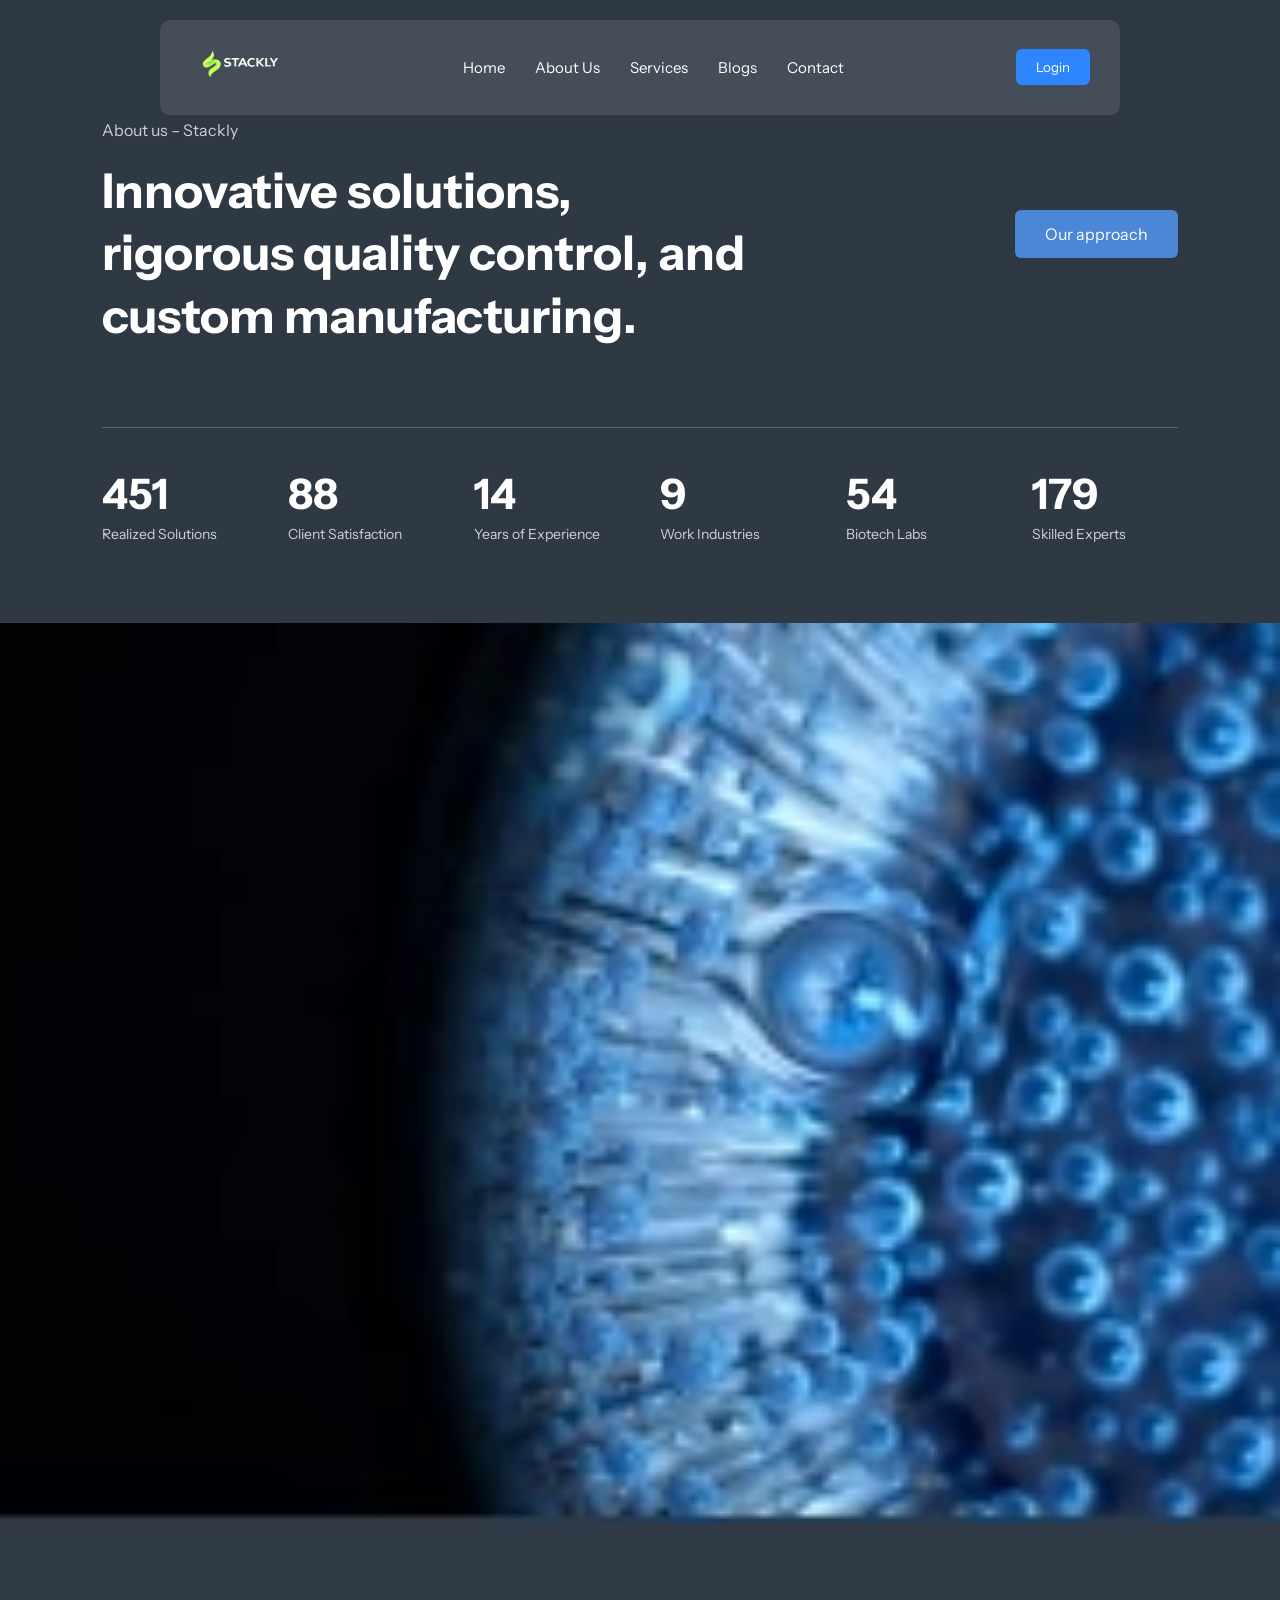
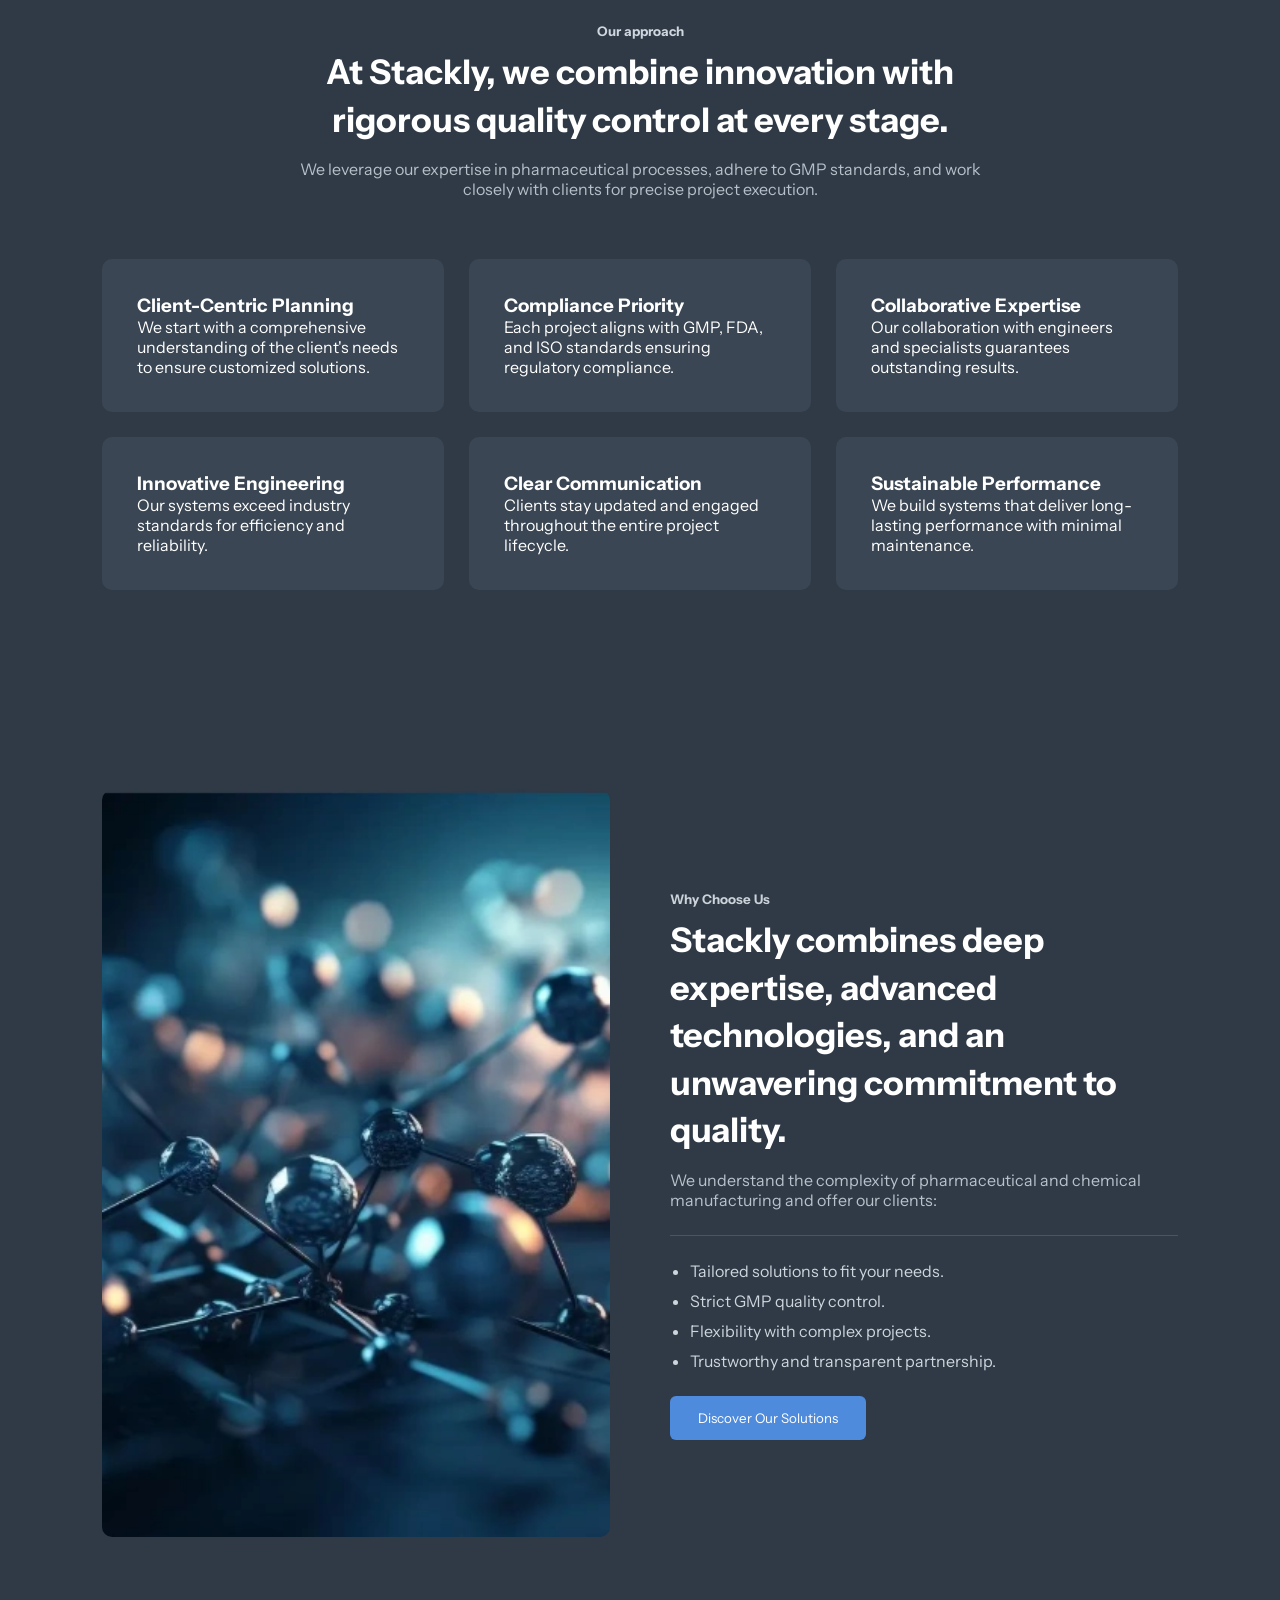
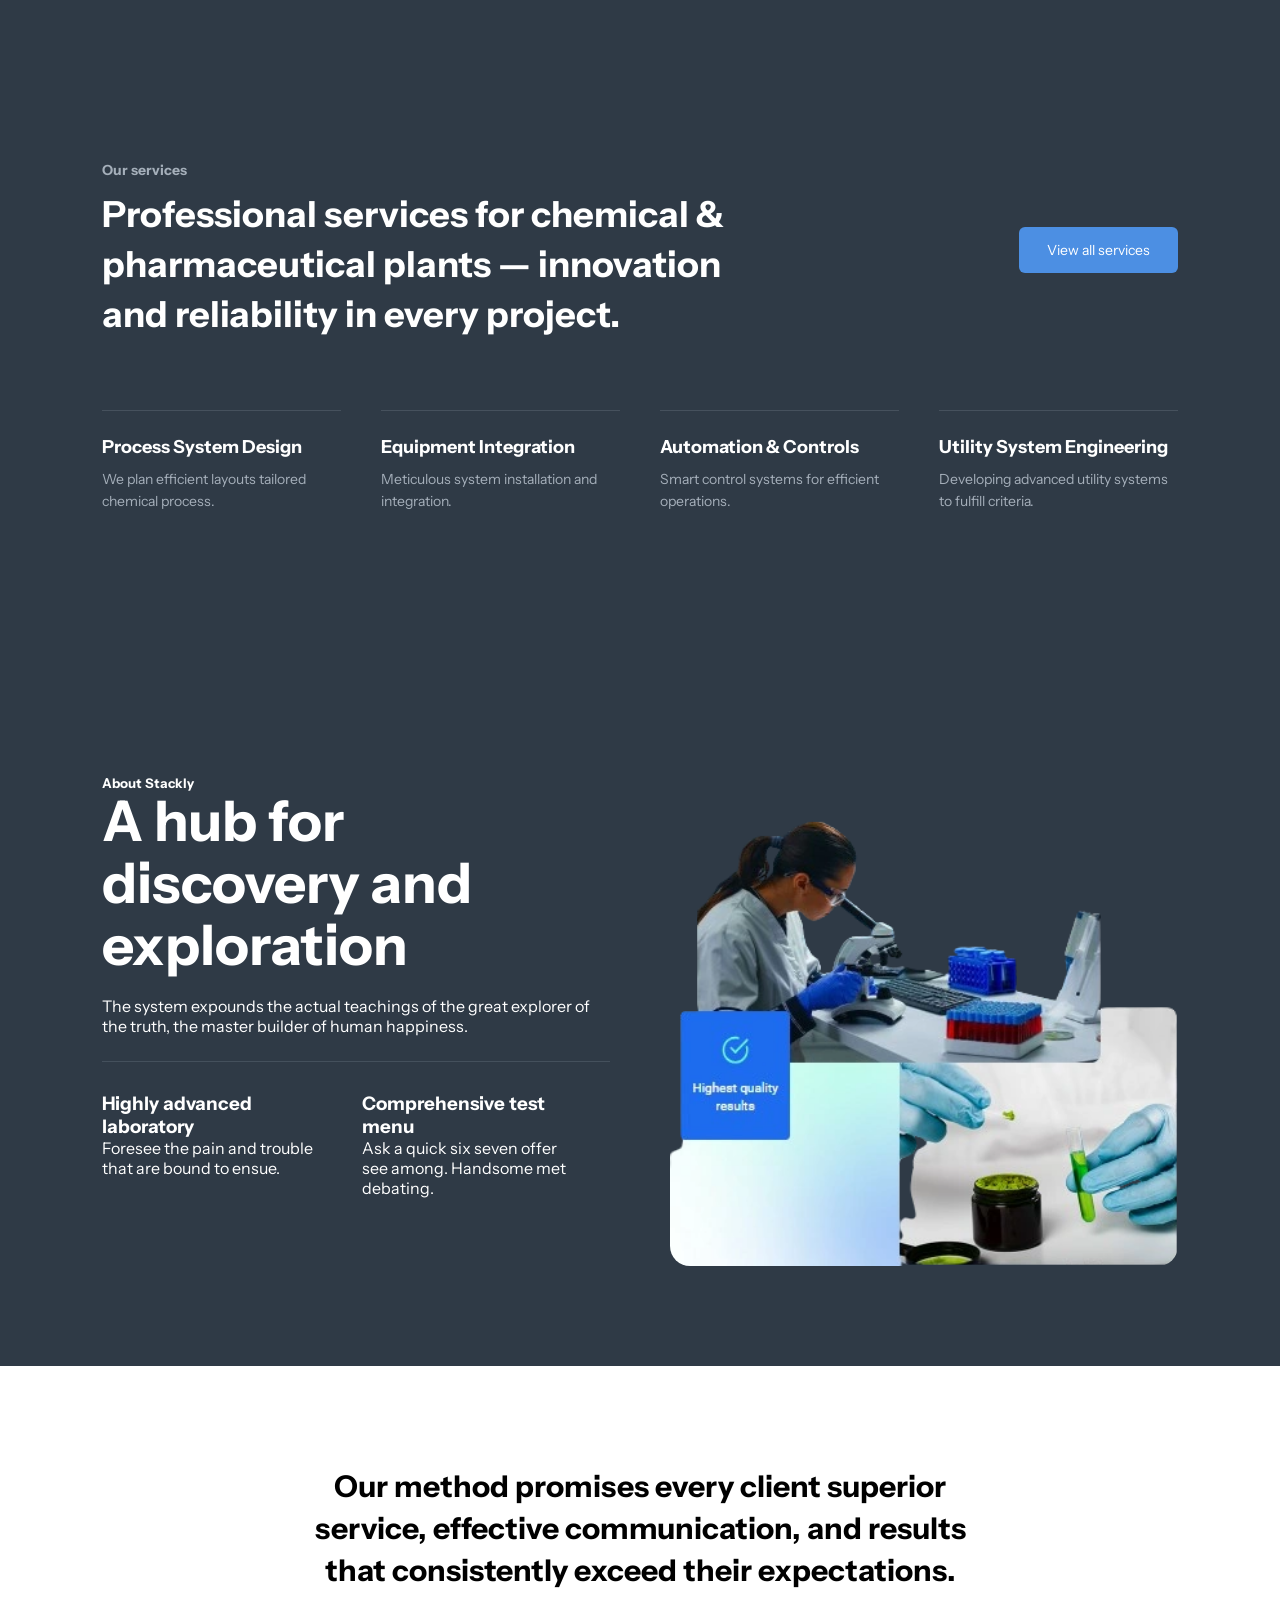
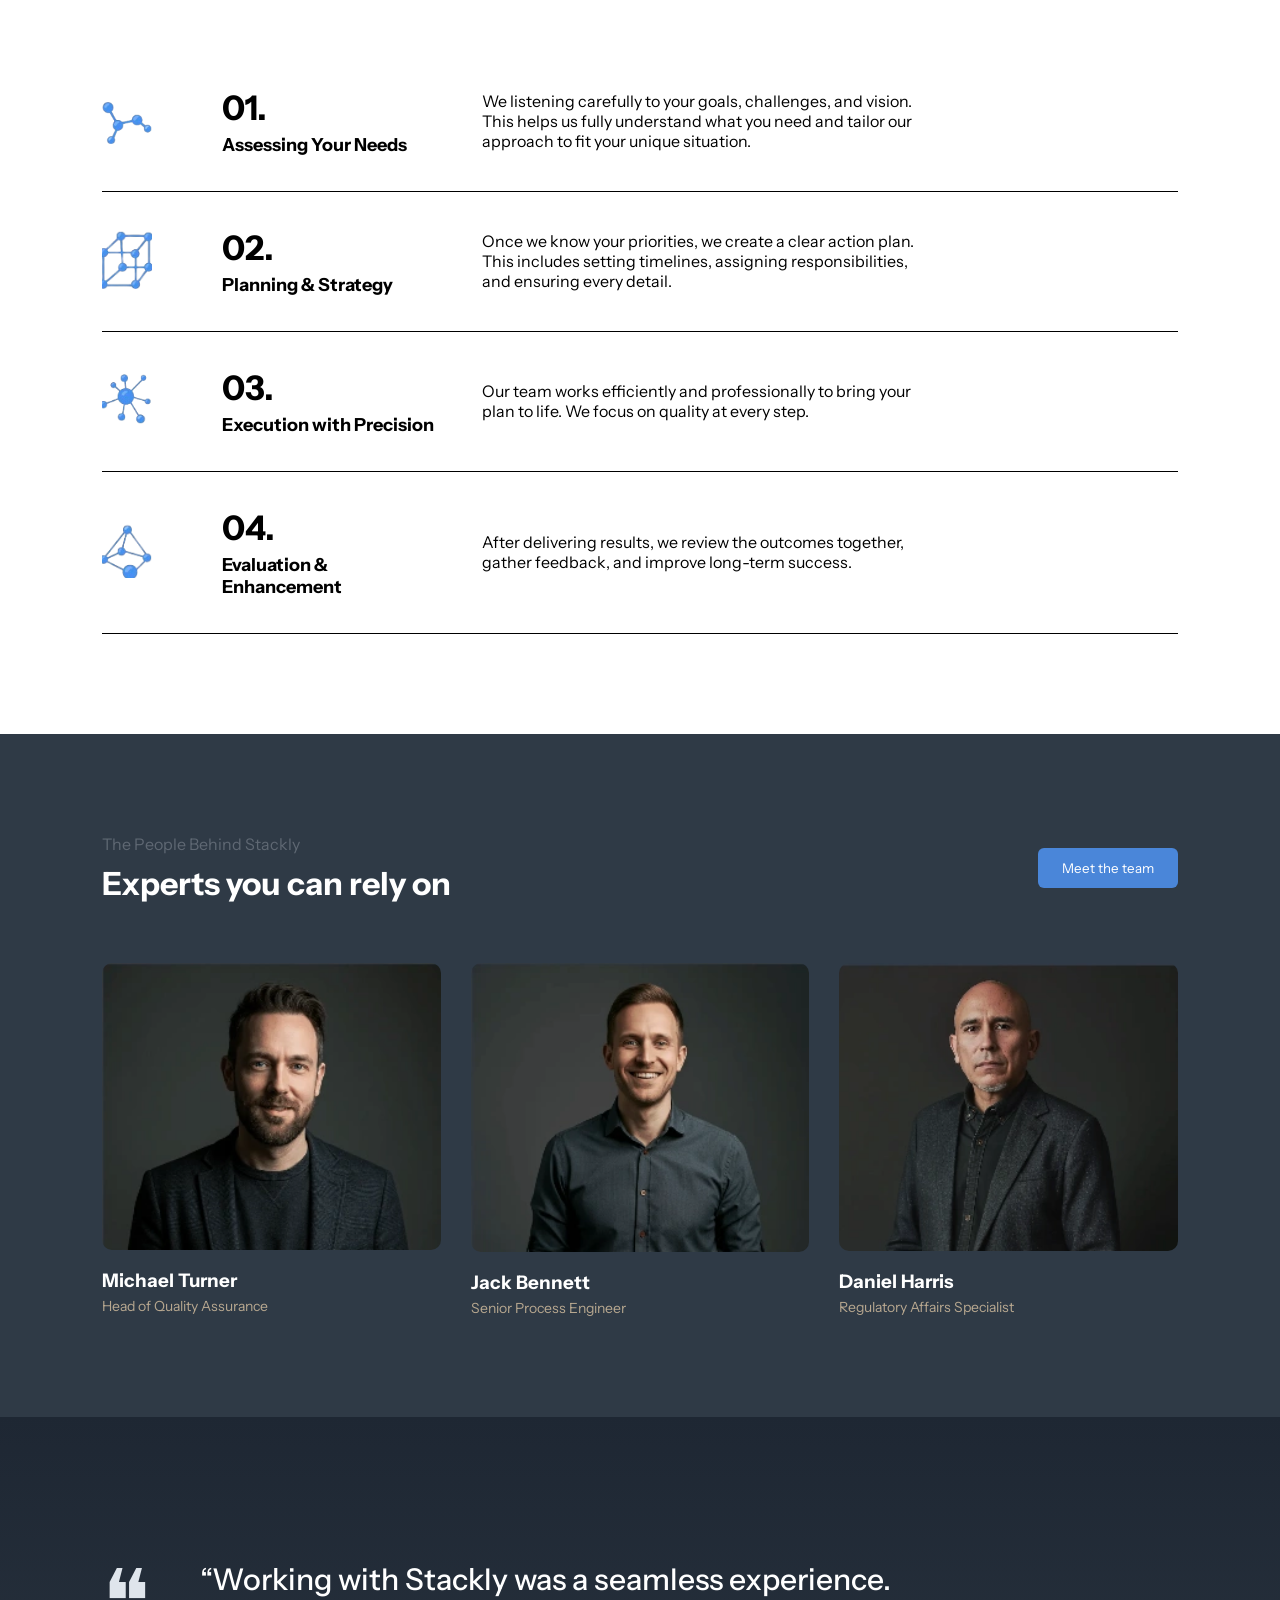
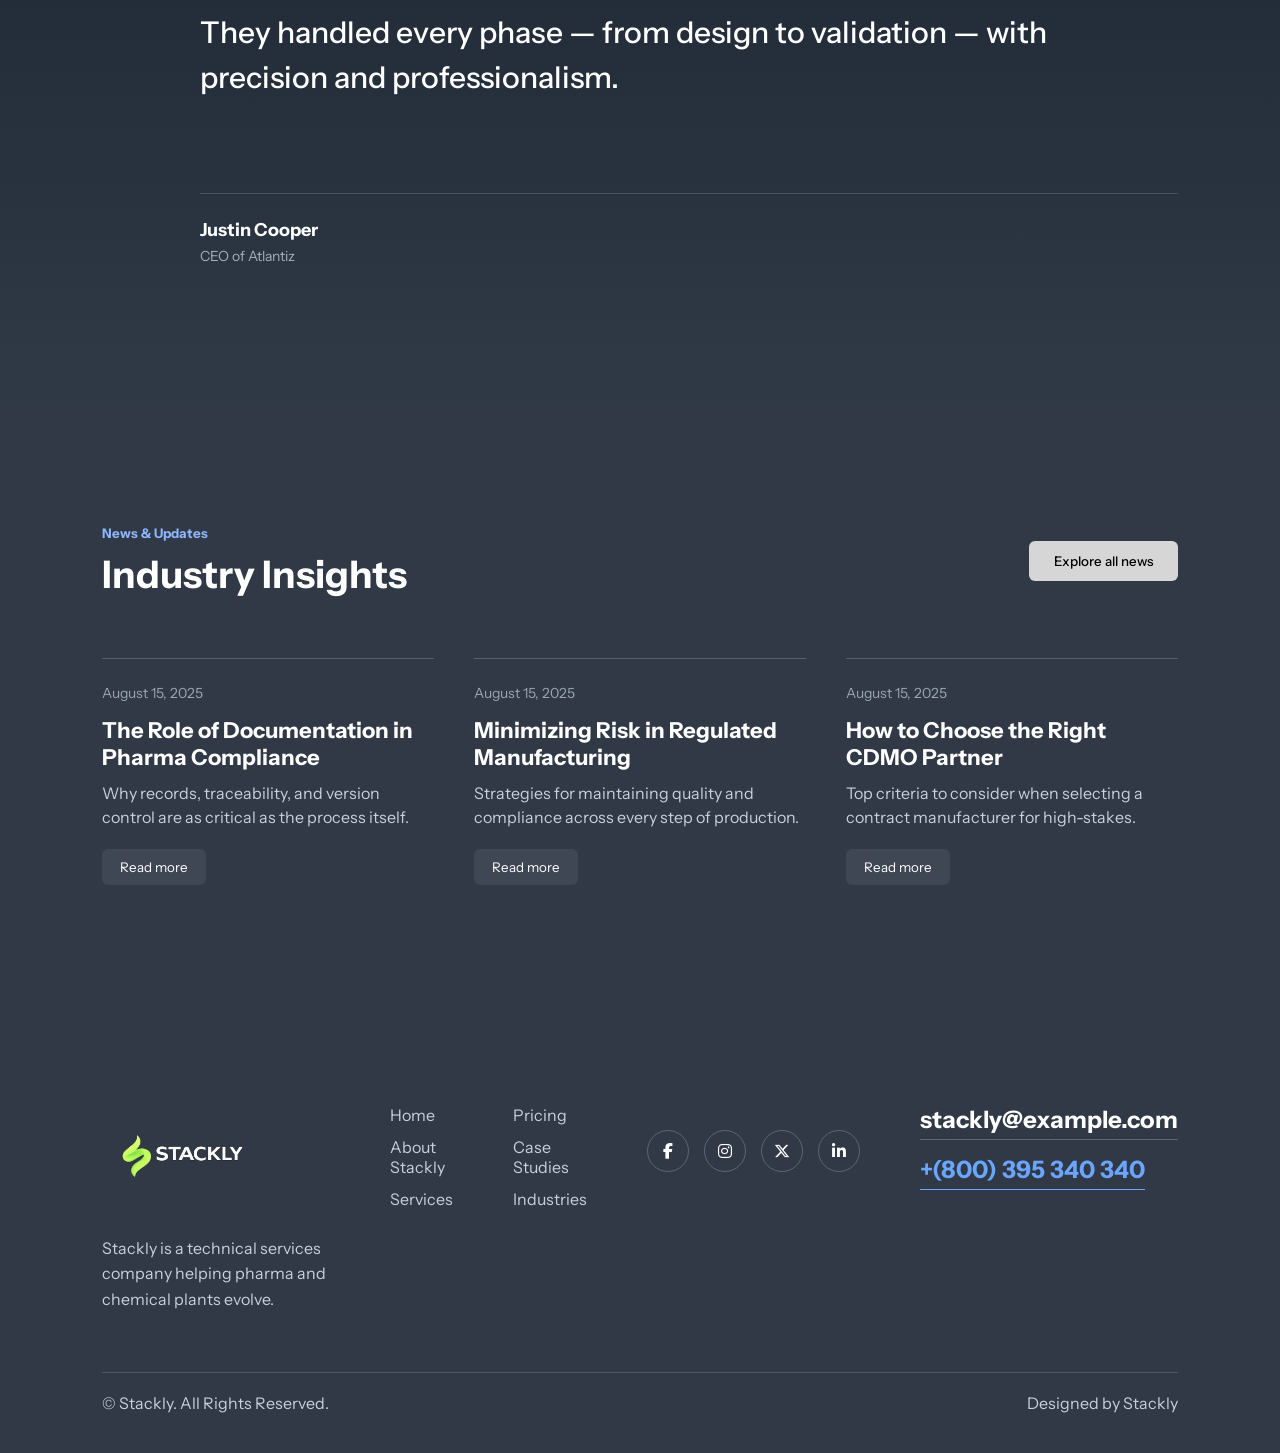
==== commit 979b00f0: "updte code" ====
--- a/aboutus.html
+++ b/aboutus.html
@@ -49,9 +49,9 @@
 </nav>
 
 
-
-<button class="login-btn">Login</button>
-
+<a href="login.html">
+  <button class="login-btn">Login</button>
+</a>
 <div class="hamburger" id="hamburger">☰</div>
 
 </div>
